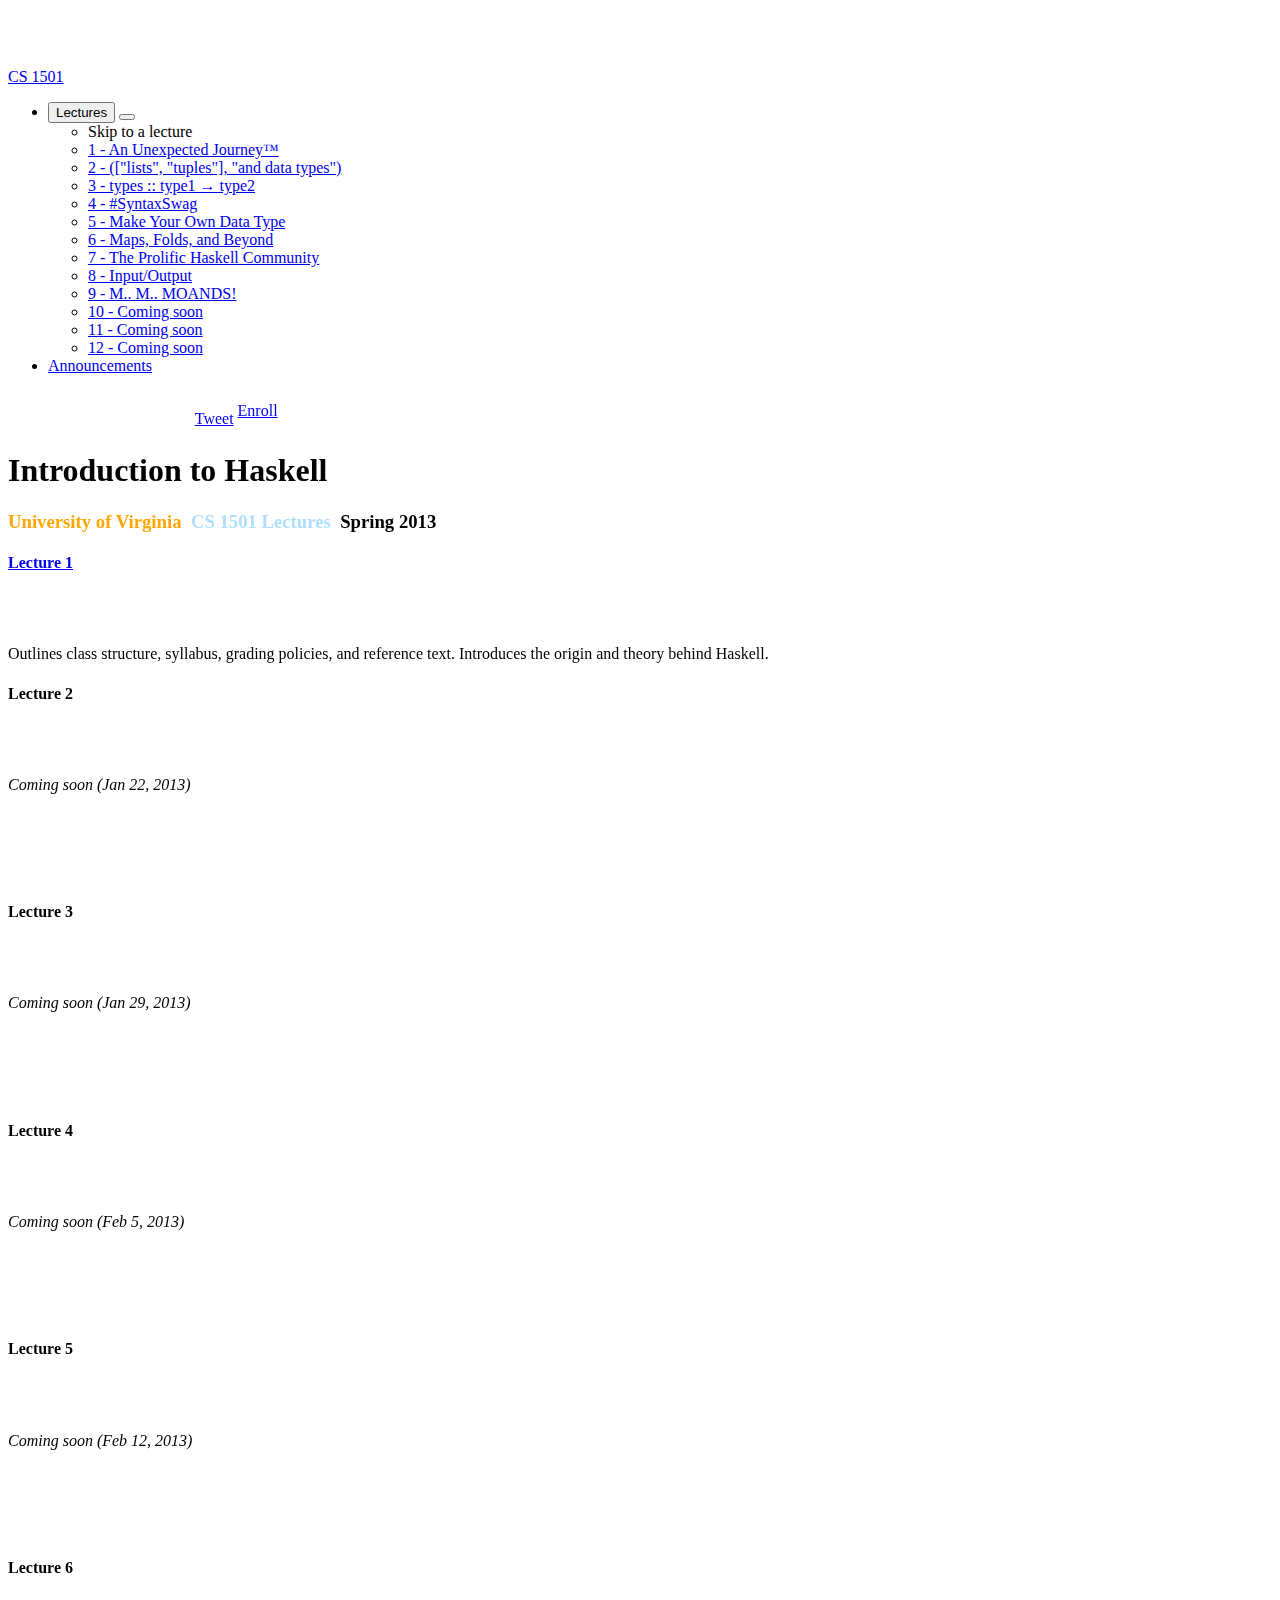
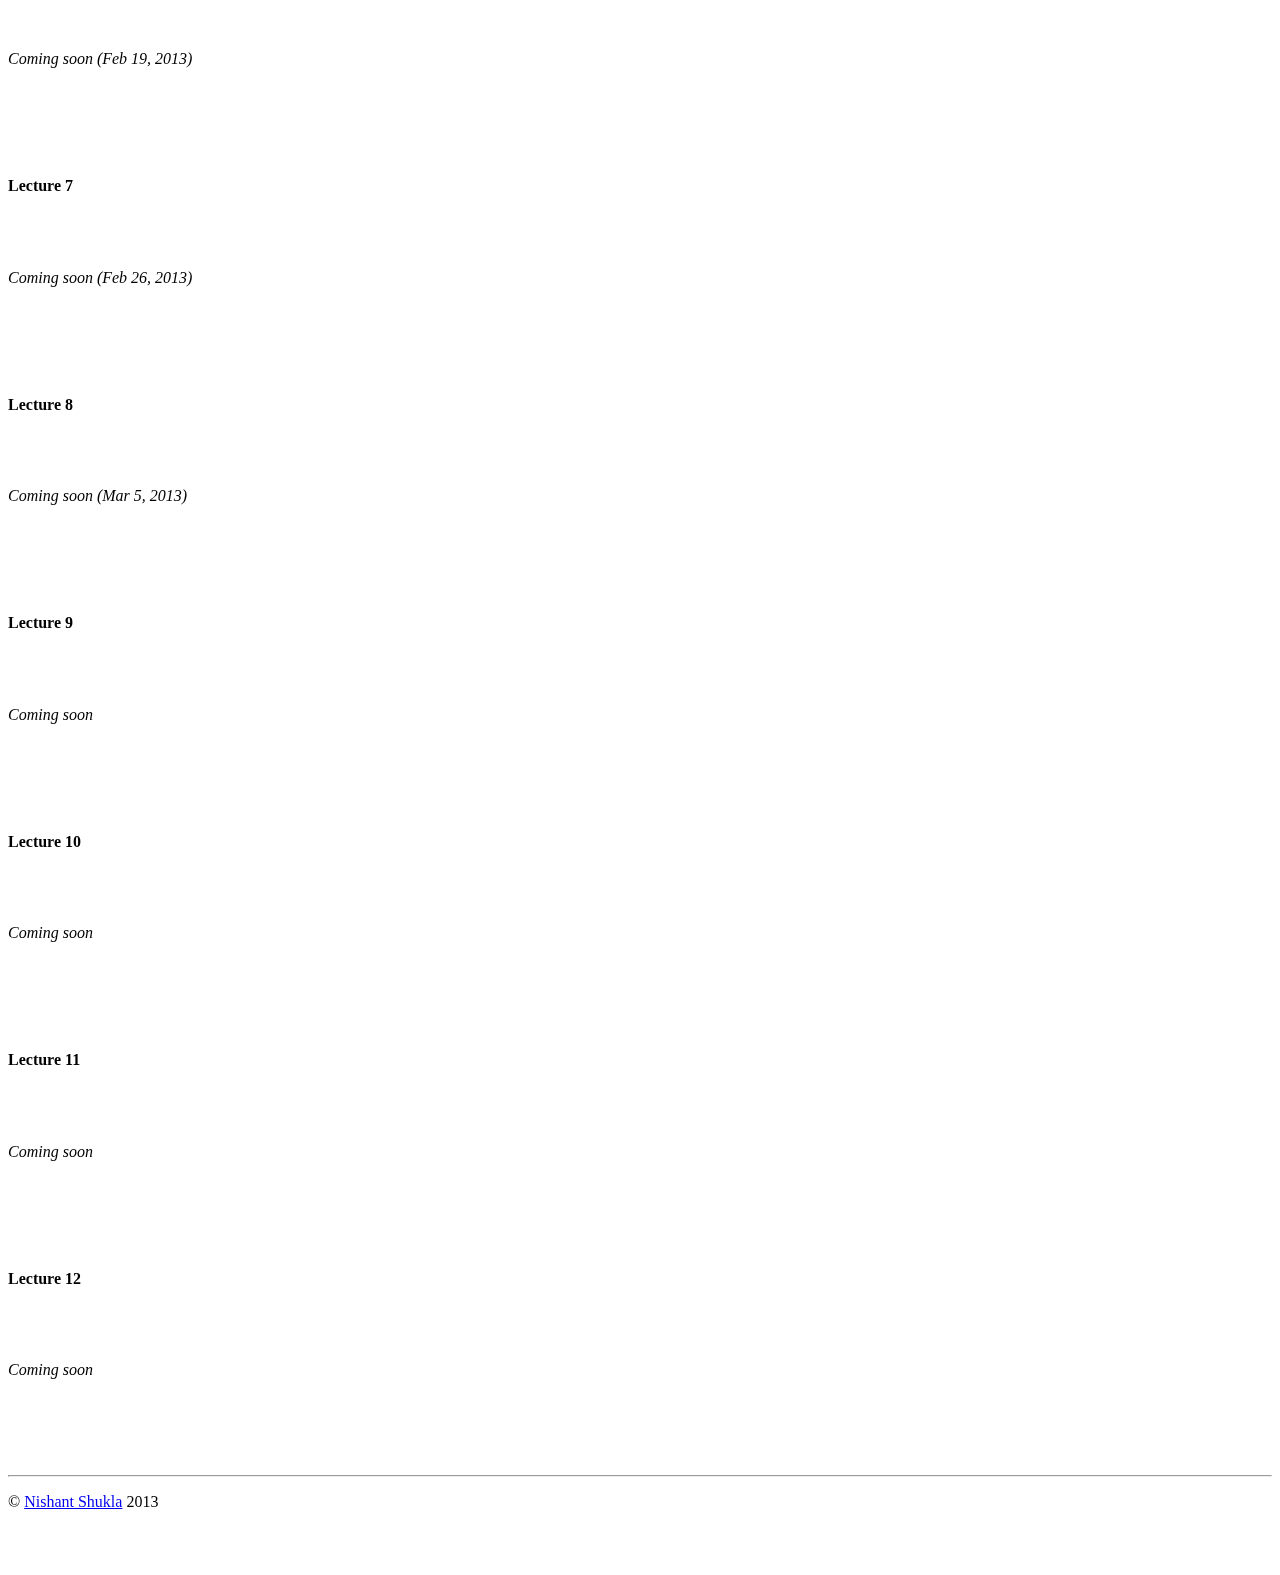
==== index.html @ 553480a4 "fb + t" ====
<!DOCTYPE html>
<!--[if lt IE 7]>      <html class="no-js lt-ie9 lt-ie8 lt-ie7"> <![endif]-->
<!--[if IE 7]>         <html class="no-js lt-ie9 lt-ie8"> <![endif]-->
<!--[if IE 8]>         <html class="no-js lt-ie9"> <![endif]-->
<!--[if gt IE 8]><!--> <html class="no-js"> <!--<![endif]-->
    <head>
        <meta charset="utf-8">
        <meta http-equiv="X-UA-Compatible" content="IE=edge,chrome=1">
        <title>Haskell Lectures - CS 1501</title>
        <meta name="description" content="Introduction to Haskell - CS 1501">
        <meta name="viewport" content="width=device-width">

        <link rel="stylesheet" href="css/bootstrap.css">
        <style>
            body {
                padding-top: 60px;
                padding-bottom: 40px;
            }
        </style>
        <link rel="stylesheet" href="css/bootstrap-responsive.min.css">
        <link rel="stylesheet" href="css/main.css">
	<link href='http://fonts.googleapis.com/css?family=Ubuntu' rel='stylesheet' type='text/css'>

        <script src="js/vendor/modernizr-2.6.2-respond-1.1.0.min.js"></script>
    </head>

    <body>
        <!--[if lt IE 7]>
            <p class="chromeframe">You are using an <strong>outdated</strong> browser. Please <a href="http://browsehappy.com/">upgrade your browser</a> or <a href="http://www.google.com/chromeframe/?redirect=true">activate Google Chrome Frame</a> to improve your experience.</p>
        <![endif]-->

        <!-- This code is taken from http://twitter.github.com/bootstrap/examples/hero.html -->

        <div class="navbar navbar-inverse navbar-fixed-top">
            <div class="navbar-inner">
                <div class="container">
                    <a class="btn btn-navbar" data-toggle="collapse" data-target=".nav-collapse">
                        <span class="icon-bar"></span>
                        <span class="icon-bar"></span>
                        <span class="icon-bar"></span>
                    </a>

                    <a class="brand" href="#">CS 1501</a>

                    <div class="nav-collapse collapse">
                      <ul class="nav">
			<li class="active">
			  <div class="btn-group">
			    <button class="btn btn-inverse disabled"><i class="icon-th icon-white"></i> Lectures</button>
			    <button class="btn dropdown-toggle btn-inverse" data-toggle="dropdown">
			      <span class="caret"></span>
			    </button>
			    <ul class="dropdown-menu">
			      <li class="nav-header">Skip to a lecture</li>
                              <li><a href="lec01.html">1 - An Unexpected Journey™</a></li>
                              <li class="disabled"><a href="#">2 - (["lists", "tuples"], "and data types")</a></li>
			      <li class="disabled"><a href="#">3 - types :: type1 → type2</a></li>
                              <li class="disabled"><a href="#">4 - #SyntaxSwag</a></li>
                              <li class="disabled"><a href="#">5 - Make Your Own Data Type</a></li>
                              <li class="disabled"><a href="#">6 - Maps, Folds, and Beyond</a></li>
                              <li class="disabled"><a href="#">7 - The Prolific Haskell Community</a></li>
			      <li class="disabled"><a href="#">8 - Input/Output</a></li>
                              <li class="disabled"><a href="#">9 - M.. M.. MOANDS!</a></li>
                              <li class="disabled"><a href="#">10 - Coming soon</a></li>
                              <li class="disabled"><a href="#">11 - Coming soon</a></li>
                              <li class="disabled"><a href="#">12 - Coming soon</a></li>

			    </ul>
			  </div>
			</li>
			<li><a href="http://people.virginia.edu/~ns4av"><i class="icon-exclamation-sign icon-white"></i> Announcements</a></li>
                      </ul>

		      <ul class="nav pull-right">


			<table>
			  <tr>
			    <td>
			      <div style="margin-top:9px;">
				<iframe src="http://www.facebook.com/plugins/like.php?href=http%3A%2F%2Fshuklan.com%2Fhaskell&amp;send=false&amp;layout=button_count&amp;width=450&amp;show_faces=true&amp;font=arial&amp;colorscheme=light&amp;action=recommend&amp;height=21&amp;appId=474428195927491" scrolling="no" frameborder="0" style="border:none; overflow:hidden; width:140px; height:21px;" allowTransparency="true"></iframe>

				<a href="https://twitter.com/share" class="twitter-share-button" data-url="http://shuklan.com/haskell" data-text="I just signed up for an introductory 12-week class on Haskell!">Tweet</a>
				<script>!function(d,s,id){var js,fjs=d.getElementsByTagName(s)[0];if(!d.getElementById(id)){js=d.createElement(s);js.id=id;js.src="http://platform.twitter.com/widgets.js";fjs.parentNode.insertBefore(js,fjs);}}(document,"script","twitter-wjs");</script>
			      </div>
			    </td>

			    <td>
			    <a class="btn btn-info" href="https://docs.google.com/spreadsheet/viewform?formkey=dGtrcXZJUGx1QkpqVnh1WlRpTDR1VUE6MQ">Enroll</a>
			    </td>
			  </tr>
			</table>
		      </ul>
		      
                    </div><!--/.nav-collapse -->
                </div>
            </div>
        </div>

        <div class="container">

            <!-- Main hero unit for a primary marketing message or call to action -->
            <div class="hero-unit" style="background: url(img/haskell.png) no-repeat; background-size: cover; background-position:center; ">
                <h1>Introduction to Haskell</h1>
		<h3><font color="orange">University of Virginia</font> &nbsp;<font color="#addfff">CS 1501 Lectures</font> &nbsp;Spring 2013</h3>
            </div>

            <!-- Example row of columns -->
            <div class="row">
                <div class="span4">
                    <a href="lec01.html" class="btn btn-primary btn-large btn-success"><h4>Lecture 1 <i class="icon-white icon-chevron-right"></i></h4></a>
		    <br>
		    <br>
		    <p>Outlines class structure, syllabus, grading policies, and reference text. Introduces the origin and theory behind Haskell.</p>
                </div>
                <div class="span4">
                    <a class="btn disabled btn-large"><h4>Lecture 2 <i class="icon-chevron-right"></i></h4></a>
		    <br>
		    <br>
                    <p><i>Coming soon (Jan 22, 2013)</i></p>
		    <br>
		    <br>
		    <br>
		    <br>
               </div>
                <div class="span4">
                    <a class="btn disabled btn-large"><h4>Lecture 3 <i class="icon-chevron-right"></i></h4></a>
		    <br>
		    <br>
                    <p><i>Coming soon (Jan 29, 2013)</i></p>
		    <br>
		    <br>
		    <br>
		    <br>
                </div>
                <div class="span4">
                    <a class="btn disabled btn-large"><h4>Lecture 4 <i class="icon-chevron-right"></i></h4></a>
		    <br>
		    <br>
                    <p><i>Coming soon (Feb 5, 2013)</i></p>
		    <br>
		    <br>
		    <br>
		    <br>
                </div>
                <div class="span4">
                    <a class="btn disabled btn-large"><h4>Lecture 5 <i class="icon-chevron-right"></i></h4></a>
		    <br>
		    <br>
                    <p><i>Coming soon (Feb 12, 2013)</i></p>
		    <br>
		    <br>
		    <br>
		    <br>
                </div>
                <div class="span4">
                    <a class="btn disabled btn-large"><h4>Lecture 6 <i class="icon-chevron-right"></i></h4></a>
		    <br>
		    <br>
                    <p><i>Coming soon (Feb 19, 2013)</i></p>
		    <br>
		    <br>
		    <br>
		    <br>
                </div>
                <div class="span4">
                    <a class="btn disabled btn-large"><h4>Lecture 7 <i class="icon-chevron-right"></i></h4></a>
		    <br>
		    <br>
                    <p><i>Coming soon (Feb 26, 2013)</i></p>
		    <br>
		    <br>
		    <br>
		    <br>
                </div>
                <div class="span4">
                    <a class="btn disabled btn-large"><h4>Lecture 8 <i class="icon-chevron-right"></i></h4></a>
		    <br>
		    <br>
                    <p><i>Coming soon (Mar 5, 2013)</i></p>
		    <br>
		    <br>
		    <br>
		    <br>
                </div>
                <div class="span4">
                    <a class="btn disabled btn-large"><h4>Lecture 9 <i class="icon-chevron-right"></i></h4></a>
		    <br>
		    <br>
                    <p><i>Coming soon</i></p>
		    <br>
		    <br>
		    <br>
		    <br>
                </div>
                <div class="span4">
                    <a class="btn disabled btn-large"><h4>Lecture 10 <i class="icon-chevron-right"></i></h4></a>
		    <br>
		    <br>
                    <p><i>Coming soon</i></p>
		    <br>
		    <br>
		    <br>
		    <br>
                </div>
                <div class="span4">
                    <a class="btn disabled btn-large"><h4>Lecture 11 <i class="icon-chevron-right"></i></h4></a>
		    <br>
		    <br>
                    <p><i>Coming soon</i></p>
		    <br>
		    <br>
		    <br>
		    <br>
                </div>
                <div class="span4">
                    <a class="btn disabled btn-large"><h4>Lecture 12 <i class="icon-chevron-right"></i></h4></a>
		    <br>
		    <br>
                    <p><i>Coming soon</i></p>
		    <br>
		    <br>
		    <br>
		    <br>
                </div>

            </div>

            <hr>

            <footer>
                <p>&copy; <a href="http://shuklan.com">Nishant Shukla</a> 2013</p>
            </footer>

        </div> <!-- /container -->

        <script src="//ajax.googleapis.com/ajax/libs/jquery/1.8.3/jquery.min.js"></script>
        <script>window.jQuery || document.write('<script src="js/vendor/jquery-1.8.3.min.js"><\/script>')</script>

        <script src="js/vendor/bootstrap.min.js"></script>

	<script type="text/javascript">

	  var _gaq = _gaq || [];
	  _gaq.push(['_setAccount', 'UA-29747714-1']);
	  _gaq.push(['_trackPageview']);

	  (function() {
	  var ga = document.createElement('script'); ga.type = 'text/javascript'; ga.async = true;
	  ga.src = ('https:' == document.location.protocol ? 'https://ssl' : 'http://www') + '.google-analytics.com/ga.js';
	  var s = document.getElementsByTagName('script')[0]; s.parentNode.insertBefore(ga, s);
	  })();

	</script>


    </body>
</html>
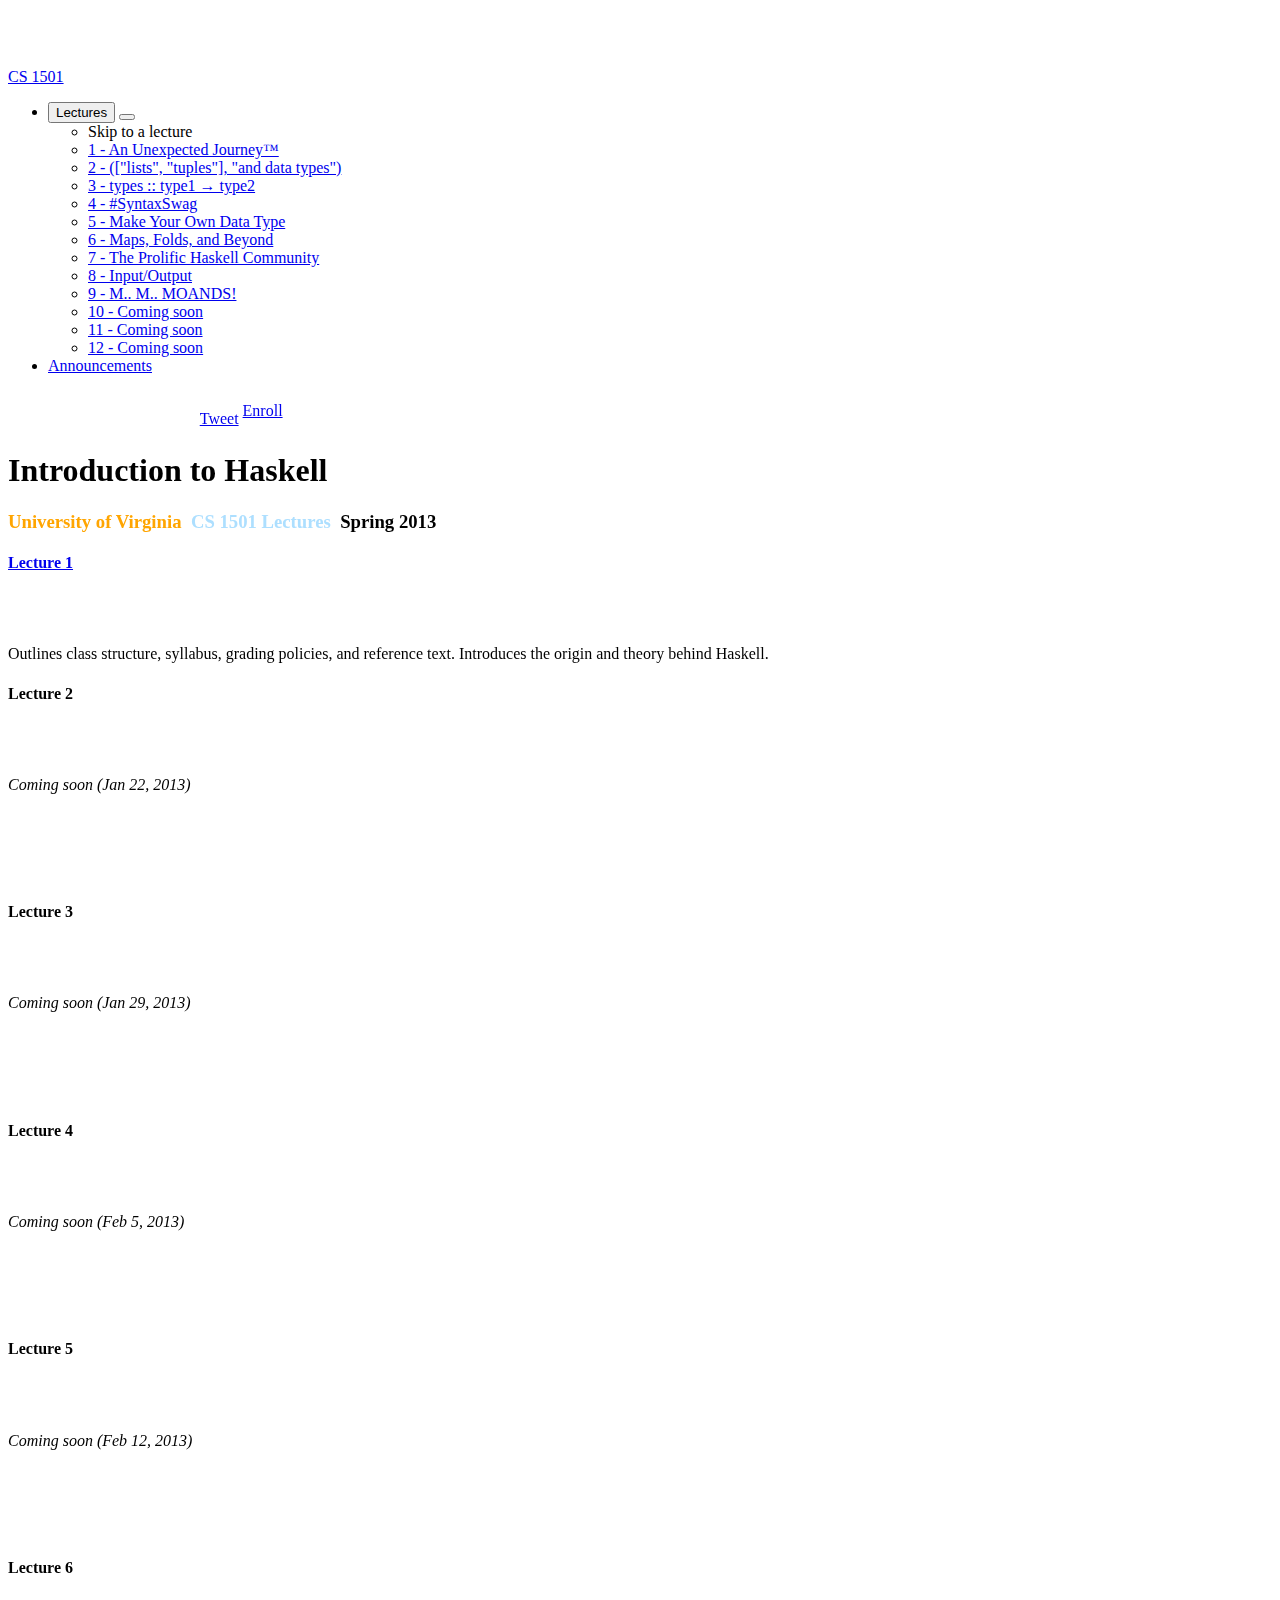
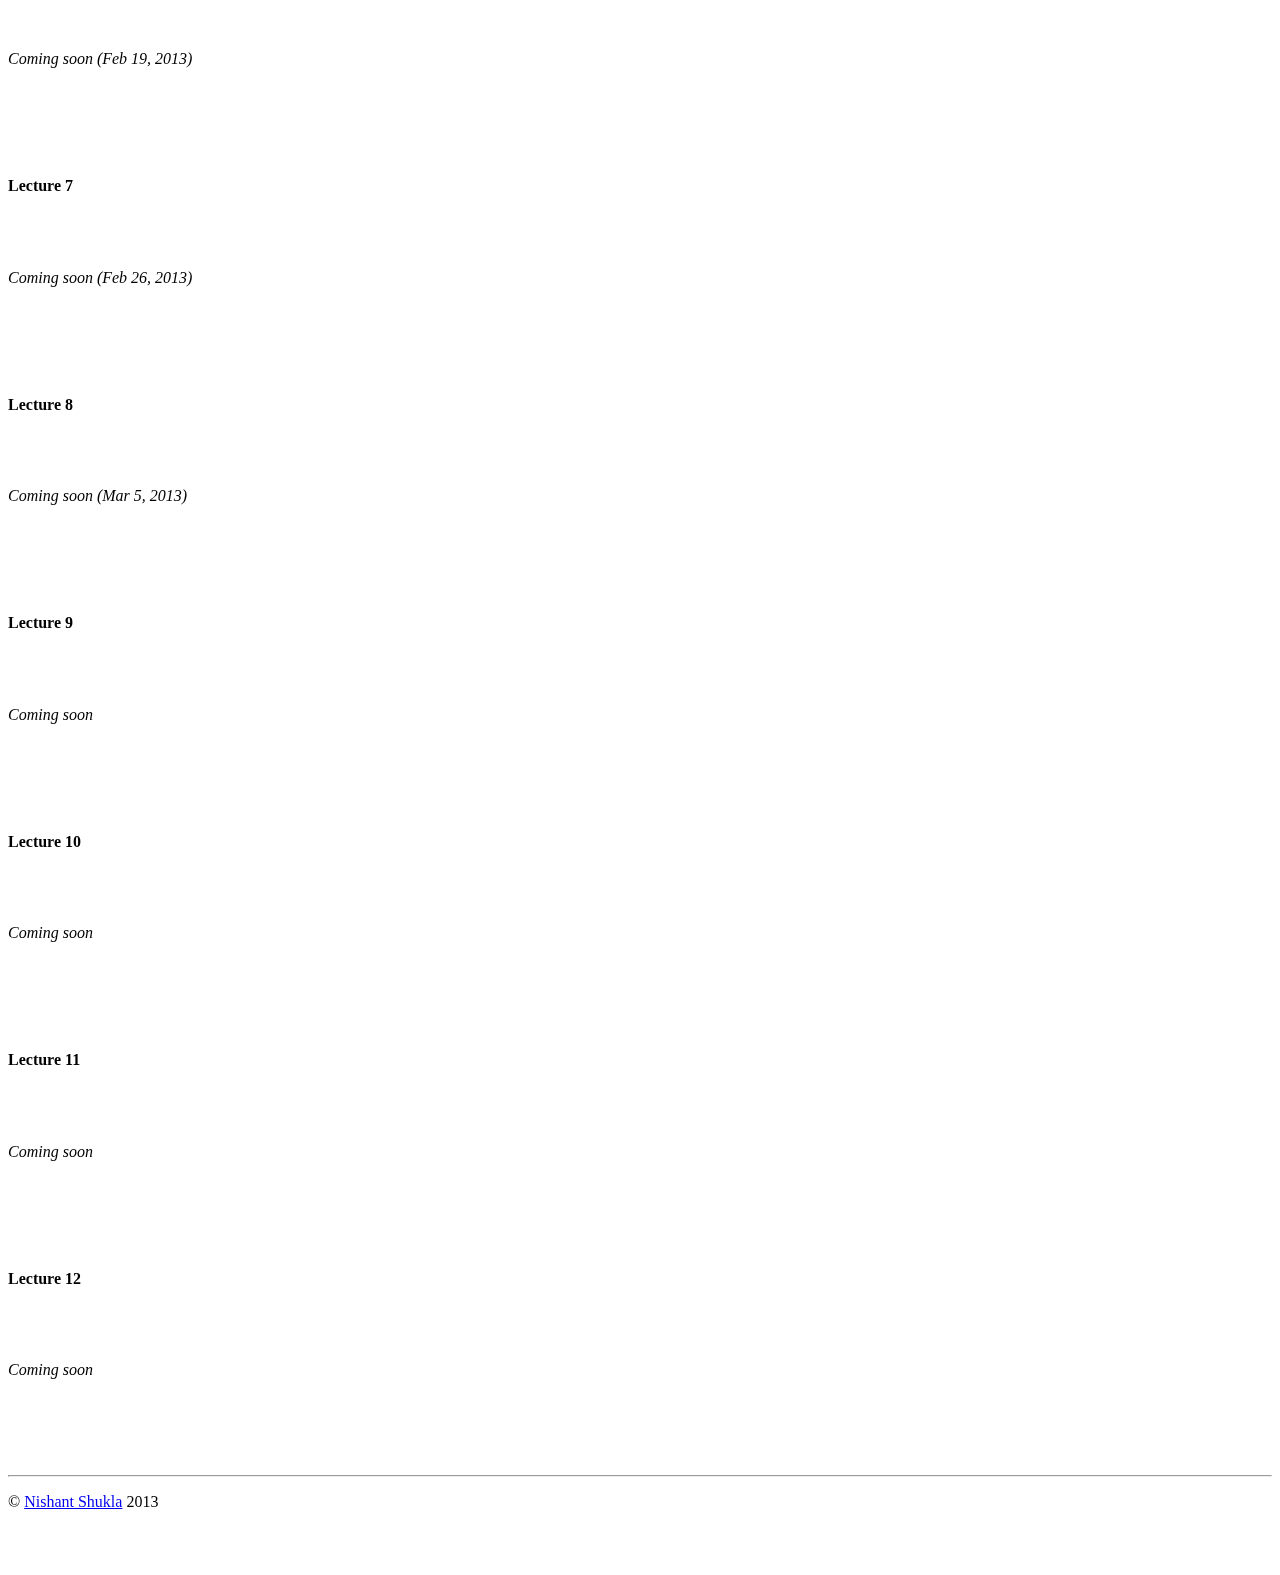
==== commit 2ec49d16: "added g+ button" ====
--- a/index.html
+++ b/index.html
@@ -10,6 +10,8 @@
         <meta name="description" content="Introduction to Haskell - CS 1501">
         <meta name="viewport" content="width=device-width">
 
+	<link rel="shortcut icon" href="/haskell/favicon.ico" />
+	
         <link rel="stylesheet" href="css/bootstrap.css">
         <style>
             body {
@@ -78,10 +80,22 @@
 			  <tr>
 			    <td>
 			      <div style="margin-top:9px;">
-				<iframe src="http://www.facebook.com/plugins/like.php?href=http%3A%2F%2Fshuklan.com%2Fhaskell&amp;send=false&amp;layout=button_count&amp;width=450&amp;show_faces=true&amp;font=arial&amp;colorscheme=light&amp;action=recommend&amp;height=21&amp;appId=474428195927491" scrolling="no" frameborder="0" style="border:none; overflow:hidden; width:140px; height:21px;" allowTransparency="true"></iframe>
+				<iframe src="http://www.facebook.com/plugins/like.php?href=http%3A%2F%2Fshuklan.com%2Fhaskell&amp;send=false&amp;layout=button_count&amp;width=450&amp;show_faces=true&amp;font=arial&amp;colorscheme=light&amp;action=recommend&amp;height=21&amp;appId=474428195927491" scrolling="no" frameborder="0" style="border:none; overflow:hidden; width:145px; height:21px;" allowTransparency="true"></iframe>
 
 				<a href="https://twitter.com/share" class="twitter-share-button" data-url="http://shuklan.com/haskell" data-text="I just signed up for an introductory 12-week class on Haskell!">Tweet</a>
 				<script>!function(d,s,id){var js,fjs=d.getElementsByTagName(s)[0];if(!d.getElementById(id)){js=d.createElement(s);js.id=id;js.src="http://platform.twitter.com/widgets.js";fjs.parentNode.insertBefore(js,fjs);}}(document,"script","twitter-wjs");</script>
+
+<!-- Place this tag where you want the +1 button to render. -->
+<div class="g-plusone" data-size="medium" data-href="http://shuklan.com/haskell"></div>
+
+<!-- Place this tag after the last +1 button tag. -->
+<script type="text/javascript">
+  (function() {
+    var po = document.createElement('script'); po.type = 'text/javascript'; po.async = true;
+    po.src = 'https://apis.google.com/js/plusone.js';
+    var s = document.getElementsByTagName('script')[0]; s.parentNode.insertBefore(po, s);
+  })();
+</script>
 			      </div>
 			    </td>
 
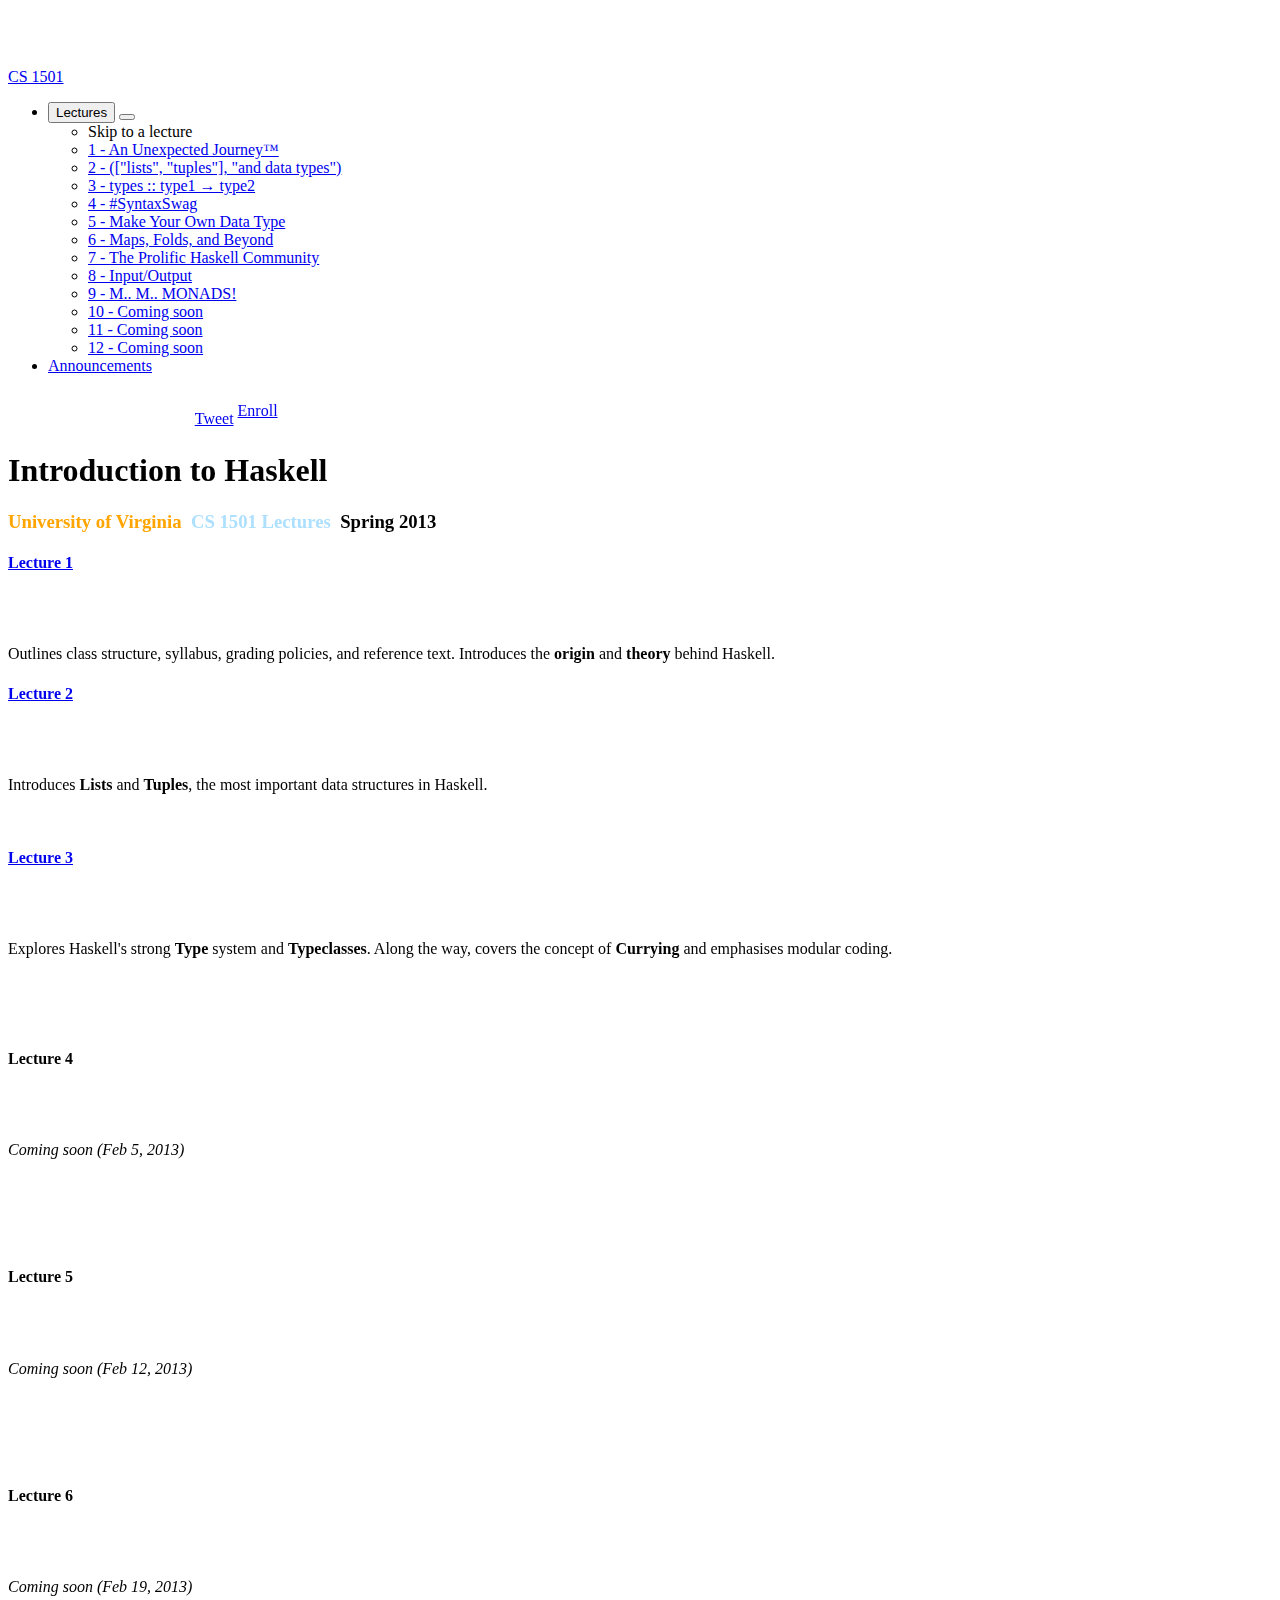
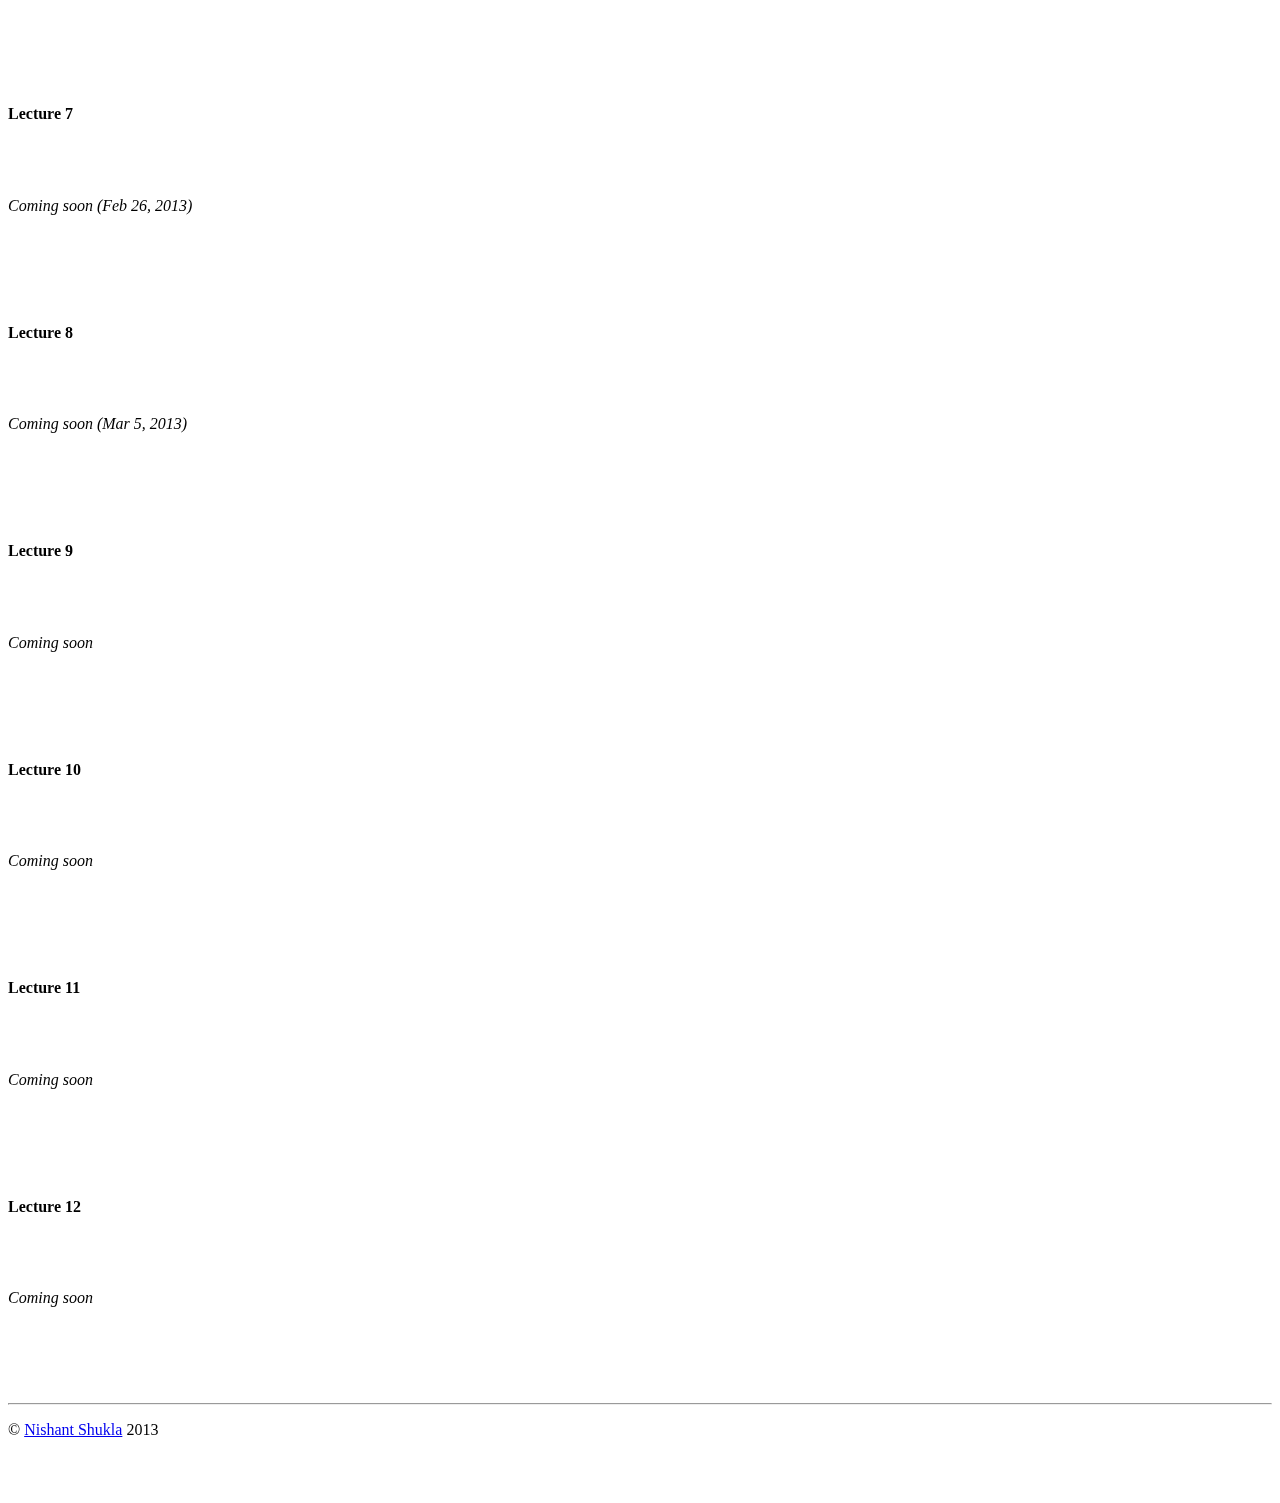
==== commit 59ffb8ce: "fixed grammar" ====
--- a/index.html
+++ b/index.html
@@ -55,14 +55,14 @@
 			    <ul class="dropdown-menu">
 			      <li class="nav-header">Skip to a lecture</li>
                               <li><a href="lec01.html">1 - An Unexpected Journey™</a></li>
-                              <li class="disabled"><a href="#">2 - (["lists", "tuples"], "and data types")</a></li>
-			      <li class="disabled"><a href="#">3 - types :: type1 → type2</a></li>
+                              <li><a href="lec02.html">2 - (["lists", "tuples"], "and data types")</a></li>
+			      <li><a href="lec03.html">3 - types :: type1 → type2</a></li>
                               <li class="disabled"><a href="#">4 - #SyntaxSwag</a></li>
                               <li class="disabled"><a href="#">5 - Make Your Own Data Type</a></li>
                               <li class="disabled"><a href="#">6 - Maps, Folds, and Beyond</a></li>
                               <li class="disabled"><a href="#">7 - The Prolific Haskell Community</a></li>
 			      <li class="disabled"><a href="#">8 - Input/Output</a></li>
-                              <li class="disabled"><a href="#">9 - M.. M.. MOANDS!</a></li>
+                              <li class="disabled"><a href="#">9 - M.. M.. MONADS!</a></li>
                               <li class="disabled"><a href="#">10 - Coming soon</a></li>
                               <li class="disabled"><a href="#">11 - Coming soon</a></li>
                               <li class="disabled"><a href="#">12 - Coming soon</a></li>
@@ -80,7 +80,7 @@
 			  <tr>
 			    <td>
 			      <div style="margin-top:9px;">
-				<iframe src="http://www.facebook.com/plugins/like.php?href=http%3A%2F%2Fshuklan.com%2Fhaskell&amp;send=false&amp;layout=button_count&amp;width=450&amp;show_faces=true&amp;font=arial&amp;colorscheme=light&amp;action=recommend&amp;height=21&amp;appId=474428195927491" scrolling="no" frameborder="0" style="border:none; overflow:hidden; width:145px; height:21px;" allowTransparency="true"></iframe>
+				<iframe src="http://www.facebook.com/plugins/like.php?href=http%3A%2F%2Fshuklan.com%2Fhaskell&amp;send=false&amp;layout=button_count&amp;width=450&amp;show_faces=true&amp;font=arial&amp;colorscheme=light&amp;action=recommend&amp;height=21&amp;appId=474428195927491" scrolling="no" frameborder="0" style="border:none; overflow:hidden; width:140px; height:21px;" allowTransparency="true"></iframe>
 
 				<a href="https://twitter.com/share" class="twitter-share-button" data-url="http://shuklan.com/haskell" data-text="I just signed up for an introductory 12-week class on Haskell!">Tweet</a>
 				<script>!function(d,s,id){var js,fjs=d.getElementsByTagName(s)[0];if(!d.getElementById(id)){js=d.createElement(s);js.id=id;js.src="http://platform.twitter.com/widgets.js";fjs.parentNode.insertBefore(js,fjs);}}(document,"script","twitter-wjs");</script>
@@ -122,27 +122,23 @@
             <!-- Example row of columns -->
             <div class="row">
                 <div class="span4">
-                    <a href="lec01.html" class="btn btn-primary btn-large btn-success"><h4>Lecture 1 <i class="icon-white icon-chevron-right"></i></h4></a>
-		    <br>
-		    <br>
-		    <p>Outlines class structure, syllabus, grading policies, and reference text. Introduces the origin and theory behind Haskell.</p>
-                </div>
-                <div class="span4">
-                    <a class="btn disabled btn-large"><h4>Lecture 2 <i class="icon-chevron-right"></i></h4></a>
-		    <br>
-		    <br>
-                    <p><i>Coming soon (Jan 22, 2013)</i></p>
-		    <br>
-		    <br>
-		    <br>
+                    <a href="lec01.html" class="btn btn-primary btn-large btn-info"><h4>Lecture 1 <i class="icon-white icon-chevron-right"></i></h4></a>
+		    <br>
+		    <br>
+		    <p>Outlines class structure, syllabus, grading policies, and reference text. Introduces the <b>origin</b> and <b>theory</b> behind Haskell.</p>
+                </div>
+                <div class="span4">
+                    <a href="lec02.html" class="btn btn-primary btn-large btn-info"><h4>Lecture 2 <i class="icon-white icon-chevron-right"></i></h4></a>
+		    <br>
+		    <br>
+		    <p>Introduces <b>Lists</b> and <b>Tuples</b>, the most important data structures in Haskell.</p>
 		    <br>
                </div>
                 <div class="span4">
-                    <a class="btn disabled btn-large"><h4>Lecture 3 <i class="icon-chevron-right"></i></h4></a>
-		    <br>
-		    <br>
-                    <p><i>Coming soon (Jan 29, 2013)</i></p>
-		    <br>
+                    <a href="lec03.html" class="btn btn-primary btn-large btn-success"><h4>Lecture 3 <i class="icon-white icon-chevron-right"></i></h4></a>
+		    <br>
+		    <br>
+                    <p>Explores Haskell's strong <b>Type</b> system and <b>Typeclasses</b>. Along the way, covers the concept of <b>Currying</b> and emphasises modular coding.</p>
 		    <br>
 		    <br>
 		    <br>
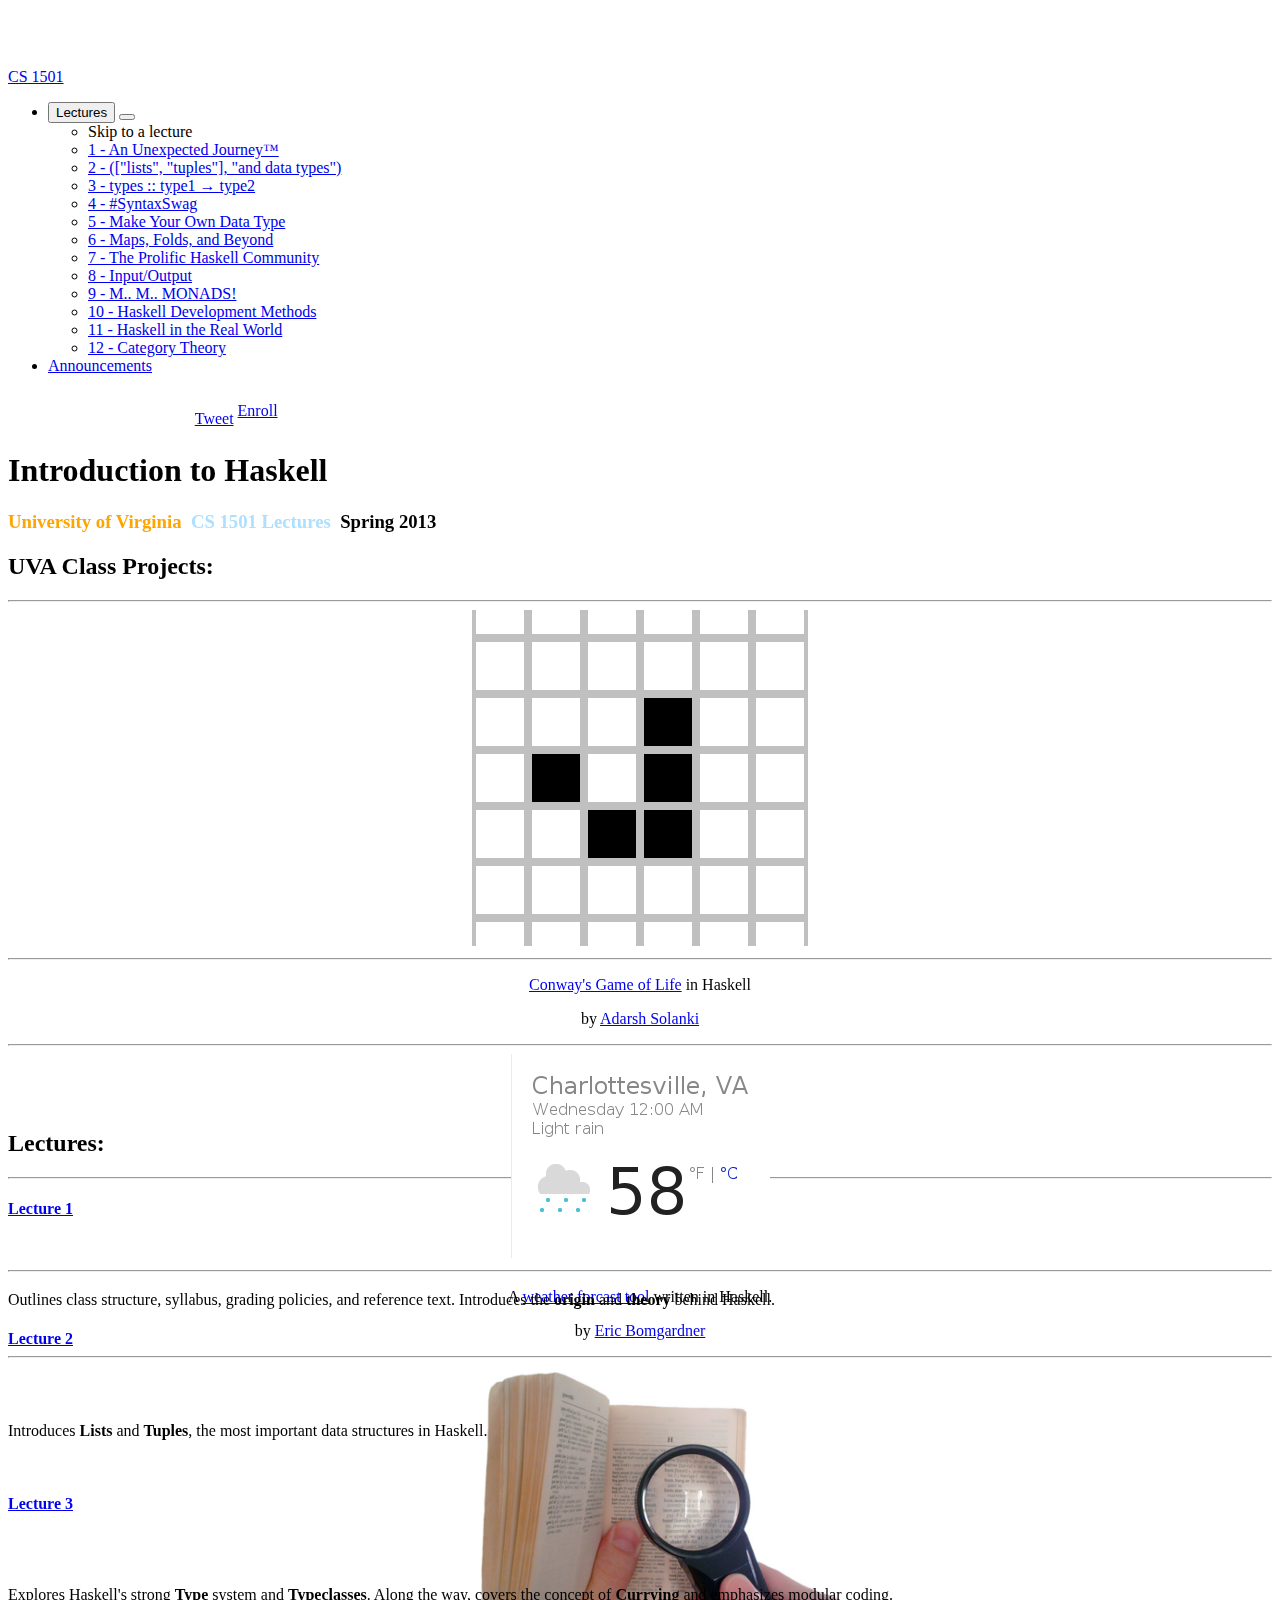
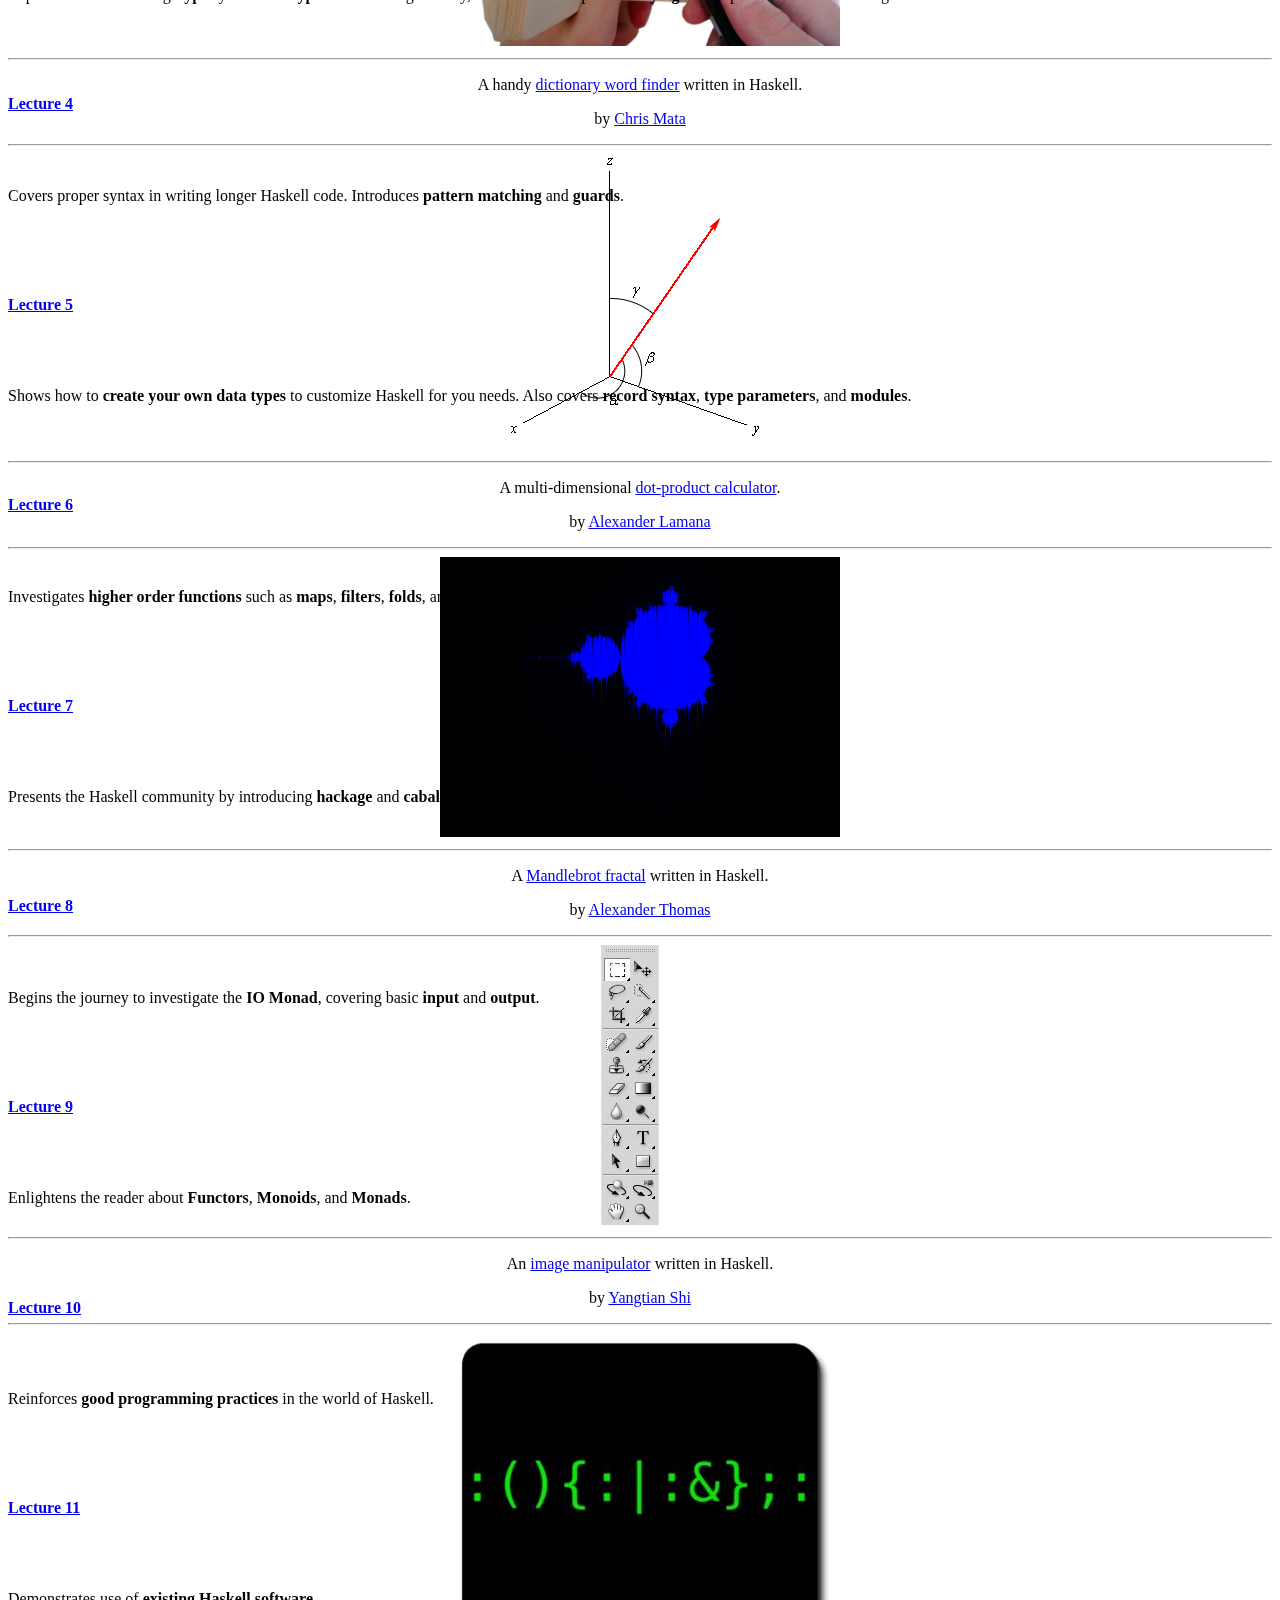
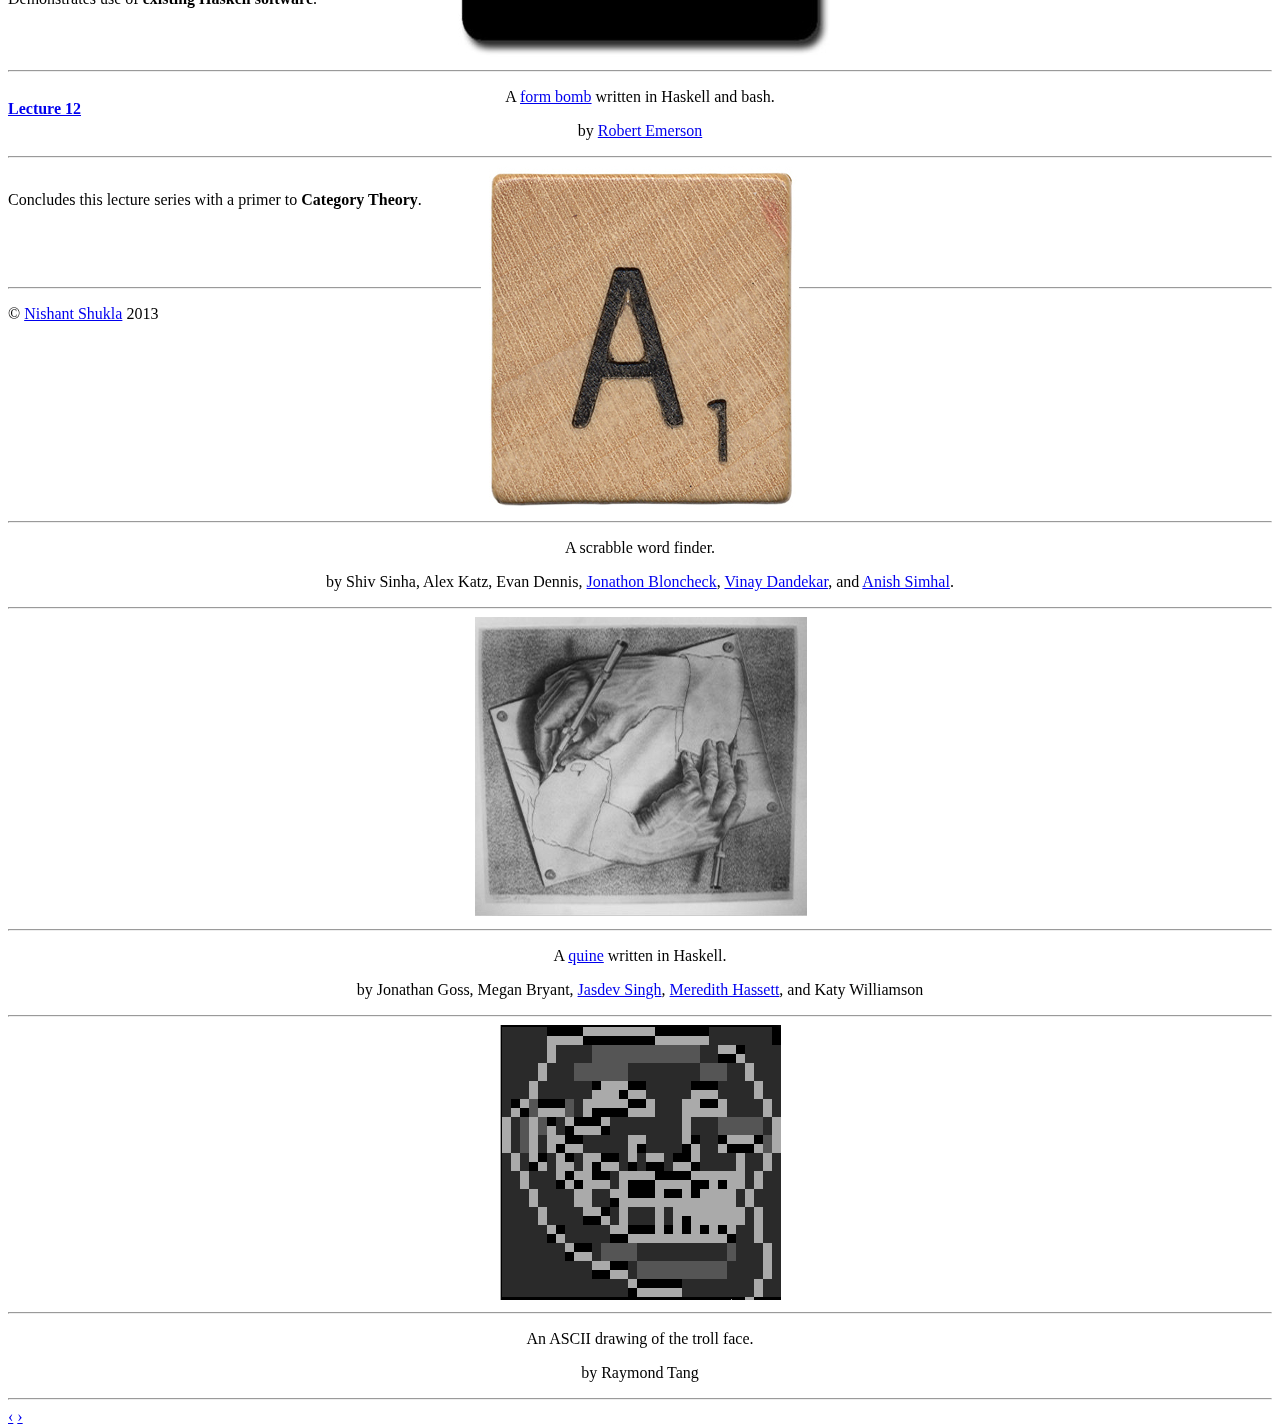
==== commit 82a35a48: "added some class projects" ====
--- a/index.html
+++ b/index.html
@@ -57,16 +57,15 @@
                               <li><a href="lec01.html">1 - An Unexpected Journey™</a></li>
                               <li><a href="lec02.html">2 - (["lists", "tuples"], "and data types")</a></li>
 			      <li><a href="lec03.html">3 - types :: type1 → type2</a></li>
-                              <li class="disabled"><a href="#">4 - #SyntaxSwag</a></li>
-                              <li class="disabled"><a href="#">5 - Make Your Own Data Type</a></li>
-                              <li class="disabled"><a href="#">6 - Maps, Folds, and Beyond</a></li>
-                              <li class="disabled"><a href="#">7 - The Prolific Haskell Community</a></li>
-			      <li class="disabled"><a href="#">8 - Input/Output</a></li>
-                              <li class="disabled"><a href="#">9 - M.. M.. MONADS!</a></li>
-                              <li class="disabled"><a href="#">10 - Coming soon</a></li>
-                              <li class="disabled"><a href="#">11 - Coming soon</a></li>
-                              <li class="disabled"><a href="#">12 - Coming soon</a></li>
-
+			      <li><a href="lec04.html">4 - #SyntaxSwag</a></li>
+			      <li><a href="lec05.html">5 - Make Your Own Data Type</a></li>
+			      <li><a href="lec06.html">6 - Maps, Folds, and Beyond</a></li>
+			      <li><a href="lec07.html">7 - The Prolific Haskell Community</a></li>
+			      <li><a href="lec08.html">8 - Input/Output</a></li>
+			      <li><a href="lec09.html">9 - M.. M.. MONADS!</a></li>
+			      <li><a href="lec10.html">10 - Haskell Development Methods</a></li>
+			      <li><a href="lec11.html">11 - Haskell in the Real World</a></li>
+			      <li><a href="lec12.html">12 - Category Theory</a></li>
 			    </ul>
 			  </div>
 			</li>
@@ -74,8 +73,6 @@
                       </ul>
 
 		      <ul class="nav pull-right">
-
-
 			<table>
 			  <tr>
 			    <td>
@@ -119,8 +116,163 @@
 		<h3><font color="orange">University of Virginia</font> &nbsp;<font color="#addfff">CS 1501 Lectures</font> &nbsp;Spring 2013</h3>
             </div>
 
+<h2>UVA Class Projects:</h2>
+<hr>
+<div id="myCarousel" class="carousel slide" style="height:500px;">
+  <!-- Carousel items -->
+  <div class="carousel-inner">
+    <div class="active item"> <!-- 105/30 -->
+	<center>
+	    <img src="Project_files/solanki.gif">
+	    <hr>
+	    <p>
+		<a href="https://github.com/asolanki/cs1501-final" target="_blank">Conway's Game of Life</a> in Haskell
+	    </p>
+	    <p>
+		by <a href="https://github.com/asolanki" target="_blank">Adarsh Solanki</a>
+	    </p>
+	    <hr>
+	</center>
+    </div>
+
+    <div class="item"> <!-- 110/30 -->
+	<center>
+	    <img src="Project_files/bomgardner.png">
+	    <hr>
+	    <p>
+		A <a href="https://github.com/ericbomgardner/HaskellWeather" target="_blank">weather forcast tool</a> written in Haskell.
+	    </p>
+	    <p>
+		by <a href="http://ericbomgardner.com" target="_blank">Eric Bomgardner</a>
+	    </p>
+	    <hr>
+	</center>
+    </div>
+
+    <div class="item"> <!-- 85/30 -->
+	<center>
+	    <img src="Project_files/mata.png">
+	    <hr>
+	    <p>
+		A handy <a href="https://github.com/cdm1006/Words" target="_blank">dictionary word finder</a> written in Haskell.
+	    </p>
+	    <p>
+		by <a href="https://github.com/cdm1006" target="_blank">Chris Mata</a>
+	    </p>
+	    <hr>
+	</center>
+    </div>
+
+
+    <div class="item"> <!-- 75/30 -->
+	<center>
+	    <img src="Project_files/lamana.gif">
+	    <hr>
+	    <p>
+		A multi-dimensional <a href="https://github.com/alamana/CS-1501" target="_blank">dot-product calculator</a>.
+	    </p>
+	    <p>
+		by <a href="https://github.com/alamana" target="_blank">Alexander Lamana</a>
+	    </p>
+	    <hr>
+	</center>
+    </div>
+    
+
+    <div class="item"> <!-- 70/30 -->
+	<center>
+	    <img src="Project_files/thomas.png">
+	    <hr>
+	    <p>
+		A <a href="https://github.com/Atom1011/Fractell" target="_blank">Mandlebrot fractal</a> written in Haskell.
+	    </p>
+	    <p>
+		by <a href="https://github.com/Atom1011" target="_blank">Alexander Thomas</a>
+	    </p>
+	    <hr>
+	</center>
+    </div>
+
+    <div class="item"> <!-- 70/30 -->
+	<center>
+	    <img src="Project_files/shi.png">
+	    <hr>
+	    <p>
+		An <a href="https://github.com/wynnsyt/CS-1501" target="_blank">image manipulator</a> written in Haskell.
+	    </p>
+	    <p>
+		by <a href="https://github.com/wynnsyt" target="_blank">Yangtian Shi</a>
+	    </p>
+	    <hr>
+	</center>
+    </div>
+
+
+    <div class="item"> <!-- 65/30 -->
+	<center>
+	    <img src="Project_files/emerson.jpg">
+	    <hr>
+	    <p>
+		A <a target="_blank" href="https://github.com/Robert-Emerson/1501_final">form bomb</a> written in Haskell and bash.
+	    </p>
+	    <p>
+		by <a href="https://github.com/Robert-Emerson" target="_blank">Robert Emerson</a>
+	    </p>
+	    <hr>
+	</center>
+    </div>
+        <div class="item"> <!-- 50/30 -->
+	<center>
+	    <img src="Project_files/sinha.jpg">
+	    <hr>
+	    <p>
+		A <a target="_blank" src="http://oracle1.herokuapp.com/a/1138607768159313772621367192716933">scrabble word finder</a>.
+	    </p>
+	    <p>
+		by Shiv Sinha, Alex Katz, Evan Dennis, <a href="https://twitter.com/j_blonchek" target="_blank">Jonathon Bloncheck</a>, <a href="https://twitter.com/vvdandekar" target="_blank">Vinay Dandekar</a>, and <a href="https://twitter.com/aksimhal" target="_blank">Anish Simhal</a>.
+	    </p>
+	    <hr>
+	</center>
+    </div>
+
+    <div class="item"> <!-- 50/30 -->
+	<center>
+	    <img src="Project_files/goss.png">
+	    <hr>
+	    <p>
+		A <a href="https://gist.github.com/jgoosey/5489619" target="_blank">quine</a> written in Haskell.
+	    </p>
+	    <p>
+		by Jonathan Goss, Megan Bryant, <a href="https://twitter.com/justdavesinghhttps://twitter.com/" target="_blank">Jasdev Singh</a>, <a href="https://twitter.com/mlhassett" target="_blank">Meredith Hassett</a>, and Katy Williamson
+	    </p>
+	    <hr>
+	</center>
+    </div>
+    <div class="item">
+	<center>
+	    <img src="Project_files/tang.png">
+	    <hr>
+	    <p>
+		An ASCII drawing of the troll face.
+	    </p>
+	    <p>
+		by Raymond Tang
+	    </p>
+	    <hr>
+	</center>
+    </div>
+
+
+  </div>
+  <!-- Carousel nav -->
+  <a class="carousel-control left" href="#myCarousel" data-slide="prev">&lsaquo;</a>
+  <a class="carousel-control right" href="#myCarousel" data-slide="next">&rsaquo;</a>
+</div>
+
+<h2>Lectures:</h2>
+<hr>
             <!-- Example row of columns -->
-            <div class="row">
+	    <div class="row">
                 <div class="span4">
                     <a href="lec01.html" class="btn btn-primary btn-large btn-info"><h4>Lecture 1 <i class="icon-white icon-chevron-right"></i></h4></a>
 		    <br>
@@ -135,108 +287,105 @@
 		    <br>
                </div>
                 <div class="span4">
-                    <a href="lec03.html" class="btn btn-primary btn-large btn-success"><h4>Lecture 3 <i class="icon-white icon-chevron-right"></i></h4></a>
-		    <br>
-		    <br>
-                    <p>Explores Haskell's strong <b>Type</b> system and <b>Typeclasses</b>. Along the way, covers the concept of <b>Currying</b> and emphasises modular coding.</p>
-		    <br>
-		    <br>
-		    <br>
-                </div>
-                <div class="span4">
-                    <a class="btn disabled btn-large"><h4>Lecture 4 <i class="icon-chevron-right"></i></h4></a>
-		    <br>
-		    <br>
-                    <p><i>Coming soon (Feb 5, 2013)</i></p>
-		    <br>
-		    <br>
-		    <br>
-		    <br>
-                </div>
-                <div class="span4">
-                    <a class="btn disabled btn-large"><h4>Lecture 5 <i class="icon-chevron-right"></i></h4></a>
-		    <br>
-		    <br>
-                    <p><i>Coming soon (Feb 12, 2013)</i></p>
-		    <br>
-		    <br>
-		    <br>
-		    <br>
-                </div>
-                <div class="span4">
-                    <a class="btn disabled btn-large"><h4>Lecture 6 <i class="icon-chevron-right"></i></h4></a>
-		    <br>
-		    <br>
-                    <p><i>Coming soon (Feb 19, 2013)</i></p>
-		    <br>
-		    <br>
-		    <br>
-		    <br>
-                </div>
-                <div class="span4">
-                    <a class="btn disabled btn-large"><h4>Lecture 7 <i class="icon-chevron-right"></i></h4></a>
-		    <br>
-		    <br>
-                    <p><i>Coming soon (Feb 26, 2013)</i></p>
-		    <br>
-		    <br>
-		    <br>
-		    <br>
-                </div>
-                <div class="span4">
-                    <a class="btn disabled btn-large"><h4>Lecture 8 <i class="icon-chevron-right"></i></h4></a>
-		    <br>
-		    <br>
-                    <p><i>Coming soon (Mar 5, 2013)</i></p>
-		    <br>
-		    <br>
-		    <br>
-		    <br>
-                </div>
-                <div class="span4">
-                    <a class="btn disabled btn-large"><h4>Lecture 9 <i class="icon-chevron-right"></i></h4></a>
-		    <br>
-		    <br>
-                    <p><i>Coming soon</i></p>
-		    <br>
-		    <br>
-		    <br>
-		    <br>
-                </div>
-                <div class="span4">
-                    <a class="btn disabled btn-large"><h4>Lecture 10 <i class="icon-chevron-right"></i></h4></a>
-		    <br>
-		    <br>
-                    <p><i>Coming soon</i></p>
-		    <br>
-		    <br>
-		    <br>
-		    <br>
-                </div>
-                <div class="span4">
-                    <a class="btn disabled btn-large"><h4>Lecture 11 <i class="icon-chevron-right"></i></h4></a>
-		    <br>
-		    <br>
-                    <p><i>Coming soon</i></p>
-		    <br>
-		    <br>
-		    <br>
-		    <br>
-                </div>
-                <div class="span4">
-                    <a class="btn disabled btn-large"><h4>Lecture 12 <i class="icon-chevron-right"></i></h4></a>
-		    <br>
-		    <br>
-                    <p><i>Coming soon</i></p>
-		    <br>
-		    <br>
-		    <br>
-		    <br>
-                </div>
-
+                    <a href="lec03.html" class="btn btn-primary btn-large btn-info"><h4>Lecture 3 <i class="icon-white icon-chevron-right"></i></h4></a>
+		    <br>
+		    <br>
+                    <p>Explores Haskell's strong <b>Type</b> system and <b>Typeclasses</b>. Along the way, covers the concept of <b>Currying</b> and emphasizes modular coding.</p>
+		    <br>
+		    <br>
+		    <br>
+                </div>
+	    </div>
+	    <div class="row">
+                <div class="span4">
+                    <a href="lec04.html" class="btn btn-primary btn-large btn-info"><h4>Lecture 4 <i class="icon-white icon-chevron-right"></i></h4></a>
+		    <br>
+		    <br>
+                    <p>Covers proper syntax in writing longer Haskell code. Introduces <b>pattern matching</b> and <b>guards</b>.</p>
+		    <br>
+		    <br>
+		    <br>
+                </div>
+                <div class="span4">
+                    <a href="lec05.html" class="btn btn-primary btn-large btn-info"><h4>Lecture 5 <i class="icon-white icon-chevron-right"></i></h4></a>
+		    <br>
+		    <br>
+                    <p>Shows how to <b>create your own data types</b> to customize Haskell for you needs. Also covers <b>record syntax</b>, <b>type parameters</b>, and <b>modules</b>.</p>
+		    <br>
+		    <br>
+		    <br>
+                </div>
+                <div class="span4">
+                    <a href="lec06.html" class="btn btn-primary btn-large btn-info"><h4>Lecture 6 <i class="icon-white icon-chevron-right"></i></h4></a>
+		    <br>
+		    <br>
+                    <p>Investigates <b>higher order functions</b> such as <b>maps</b>, <b>filters</b>, <b>folds</b>, and a whole lot more.</p>
+		    <br>
+		    <br>
+		    <br>
+                </div>
+	    </div>
+	    <div class="row">
+                <div class="span4">
+                    <a href="lec07.html" class="btn btn-primary btn-large btn-info"><h4>Lecture 7 <i class="icon-white icon-chevron-right"></i></h4></a>
+		    <br>
+		    <br>
+                    <p>Presents the Haskell community by introducing <b>hackage</b> and <b>cabal</b>.</p>
+		    <br>
+		    <br>
+		    <br>
+                </div>
+                <div class="span4">
+                    <a href="lec08.html" class="btn btn-primary btn-large btn-info"><h4>Lecture 8 <i class="icon-white icon-chevron-right"></i></h4></a>
+		    <br>
+		    <br>
+                    <p>Begins the journey to investigate the <b>IO Monad</b>, covering basic <b>input</b> and <b>output</b>.</p>
+		    <br>
+		    <br>
+		    <br>
+                </div>
+                <div class="span4">
+                    <a href="lec09.html" class="btn btn-primary btn-large btn-info"><h4>Lecture 9 <i class="icon-white icon-chevron-right"></i></h4></a>
+		    <br>
+		    <br>
+                    <p>Enlightens the reader about <b>Functors</b>, <b>Monoids</b>, and <b>Monads</b>.</p>
+		    <br>
+		    <br>
+		    <br>
+                </div>
+	    </div>
+	    <div class="row">
+                <div class="span4">
+                    <a href="lec10.html" class="btn btn-primary btn-large btn-info"><h4>Lecture 10 <i class="icon-white icon-chevron-right"></i></h4></a>
+		    <br>
+		    <br>
+                    <p>Reinforces <b>good programming practices</b> in the world of Haskell.</p>
+		    <br>
+		    <br>
+		    <br>
+                </div>
+                <div class="span4">
+                    <a href="lec11.html" class="btn btn-primary btn-large btn-info"><h4>Lecture 11 <i class="icon-white icon-chevron-right"></i></h4></a>
+		    <br>
+		    <br>
+                    <p>Demonstrates use of <b>existing Haskell software</b>.</p>
+		    <br>
+		    <br>
+		    <br>
+                </div>
+                <div class="span4">
+                    <a href="lec12.html" class="btn btn-primary btn-large btn-info"><h4>Lecture 12 <i class="icon-white icon-chevron-right"></i></h4></a>
+		    <br>
+		    <br>
+                    <p>Concludes this lecture series with a primer to <b>Category Theory</b>.</p>
+		    <br>
+		    <br>
+		    <br>
+                </div>
             </div>
 
-            <hr>
+
+	    <hr>
 
             <footer>
                 <p>&copy; <a href="http://shuklan.com">Nishant Shukla</a> 2013</p>
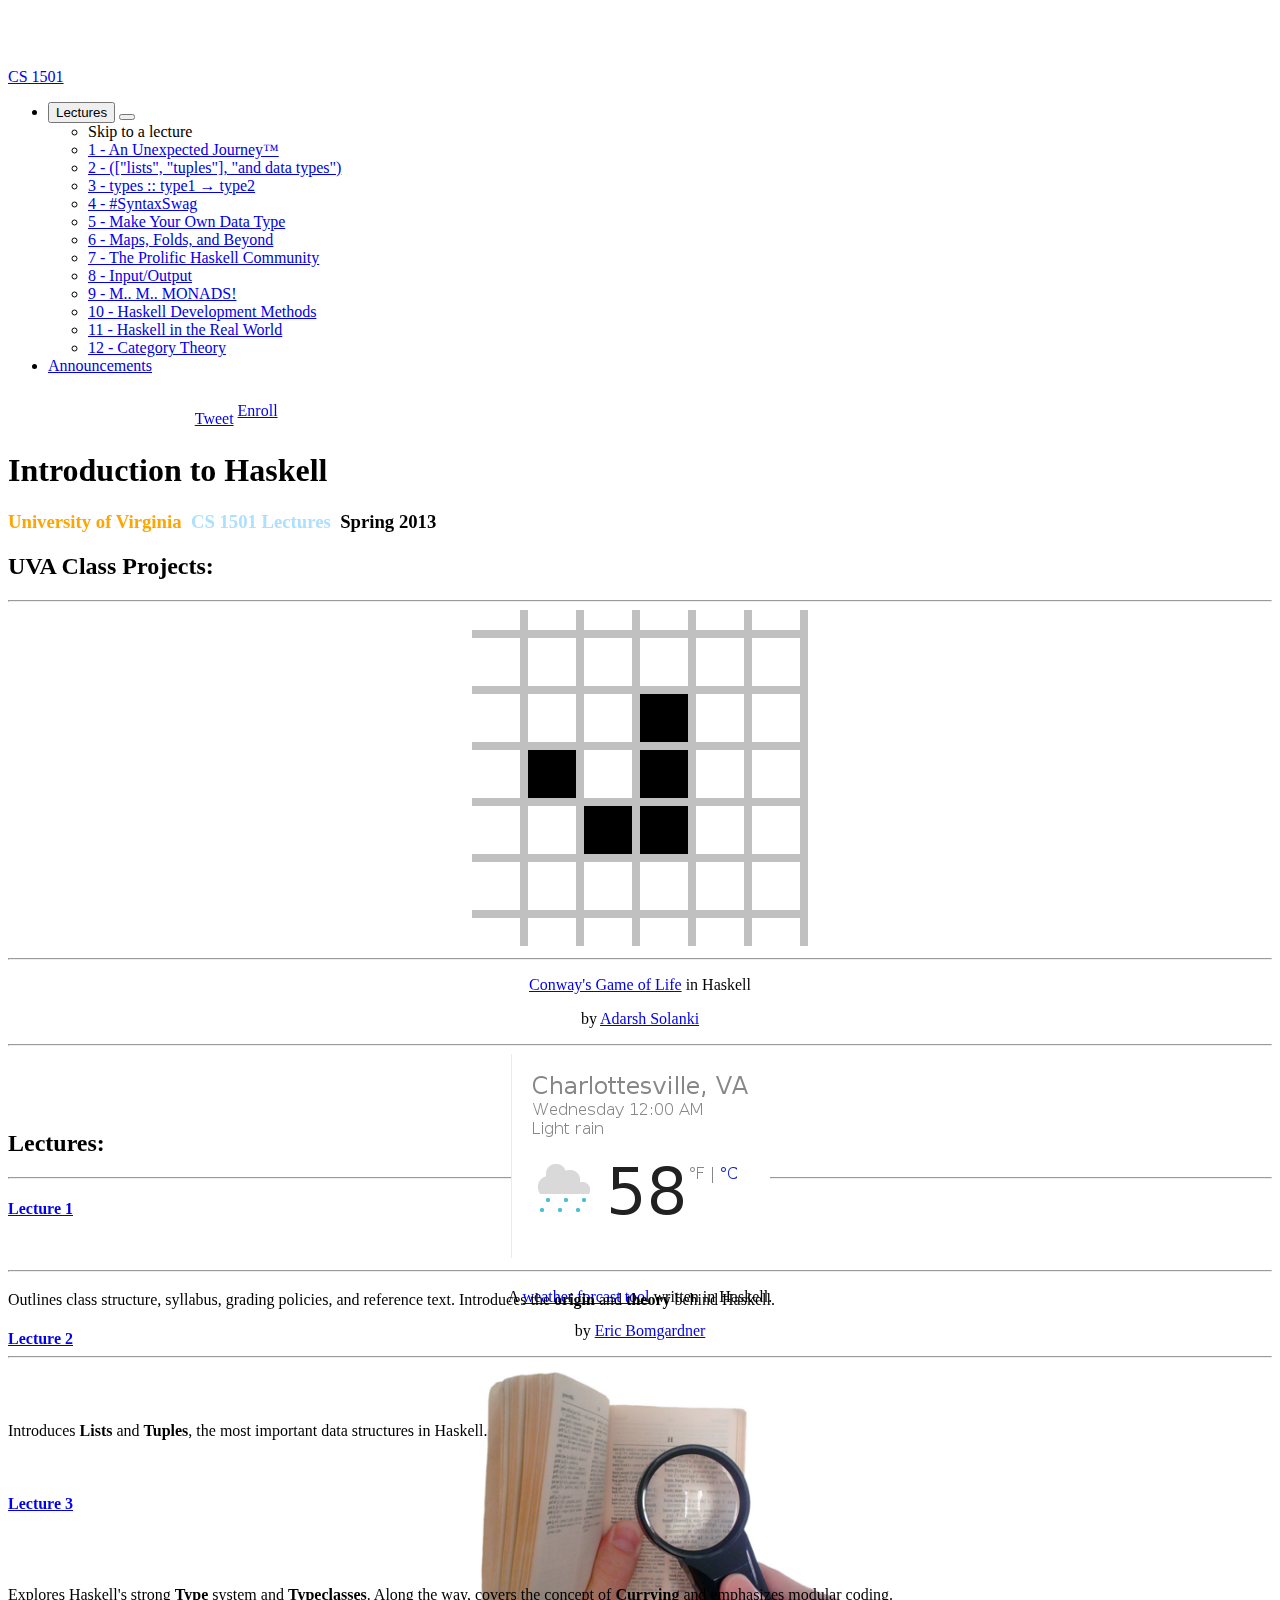
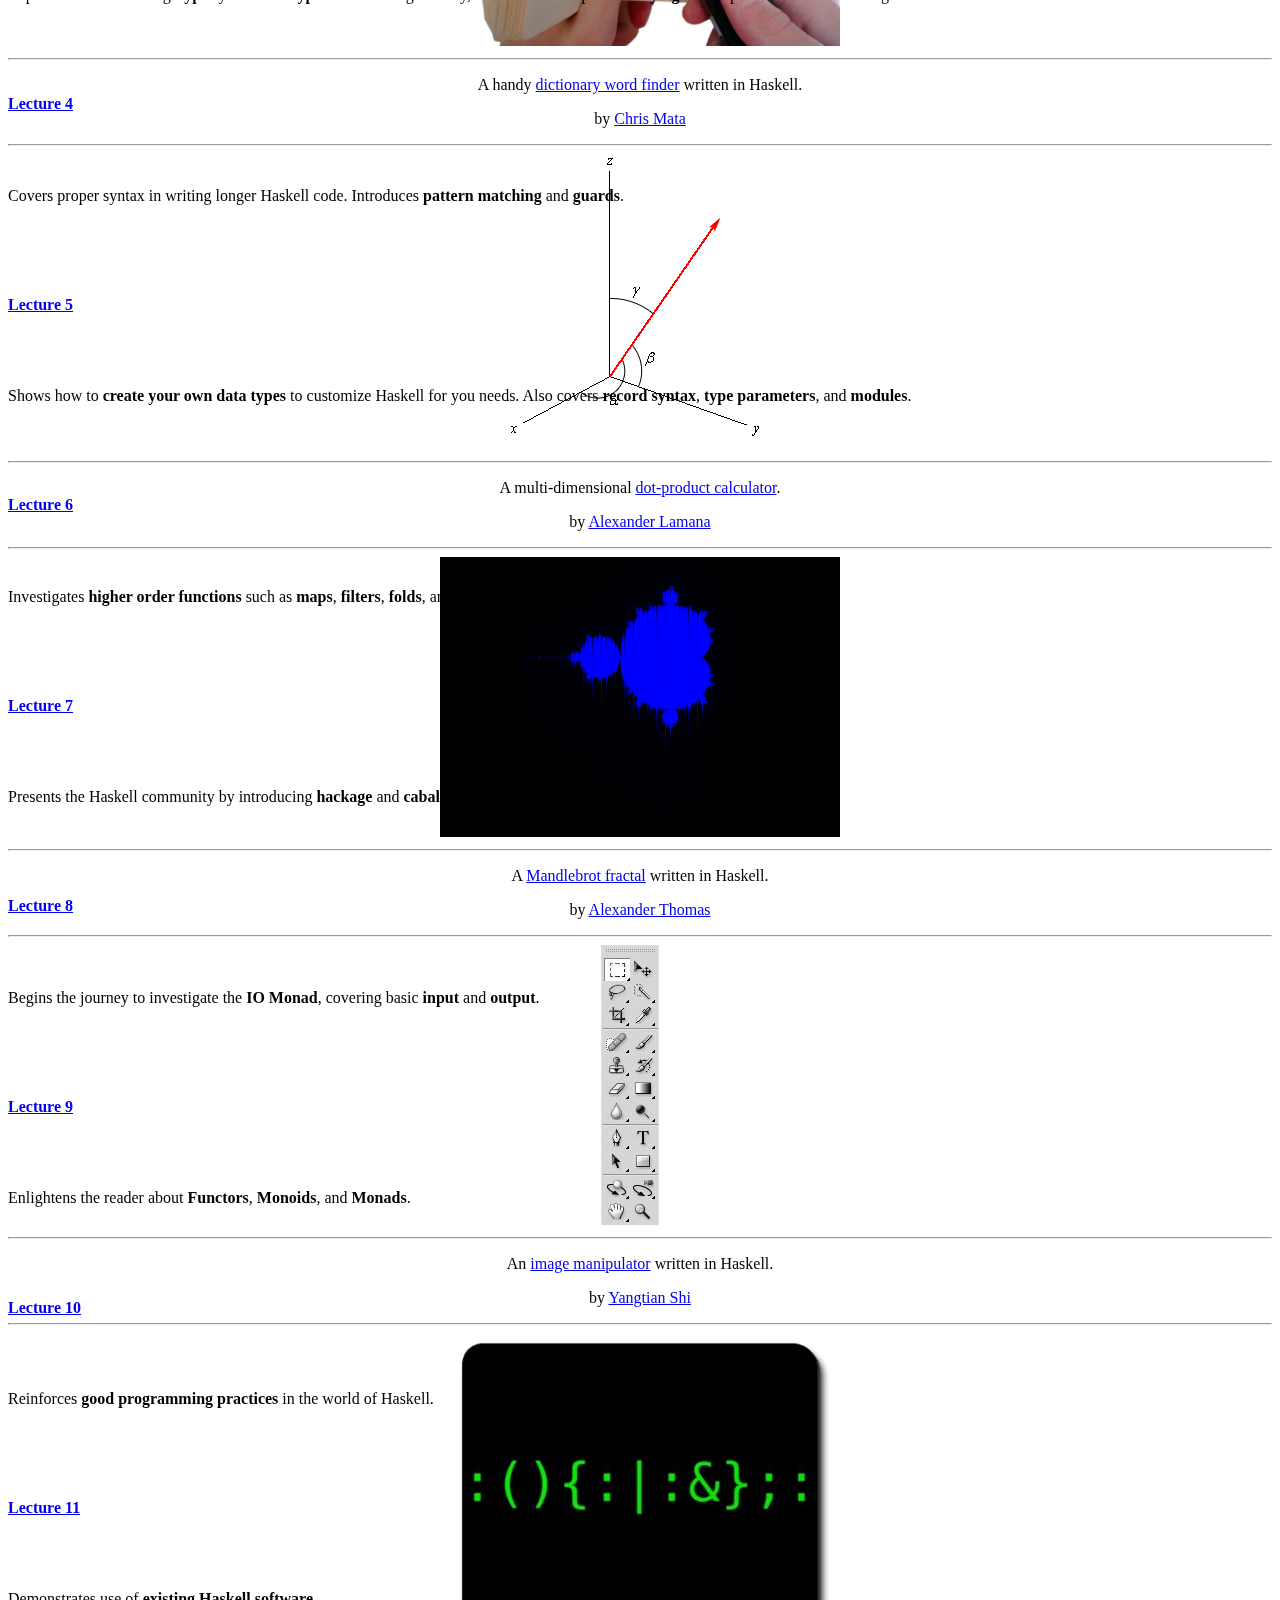
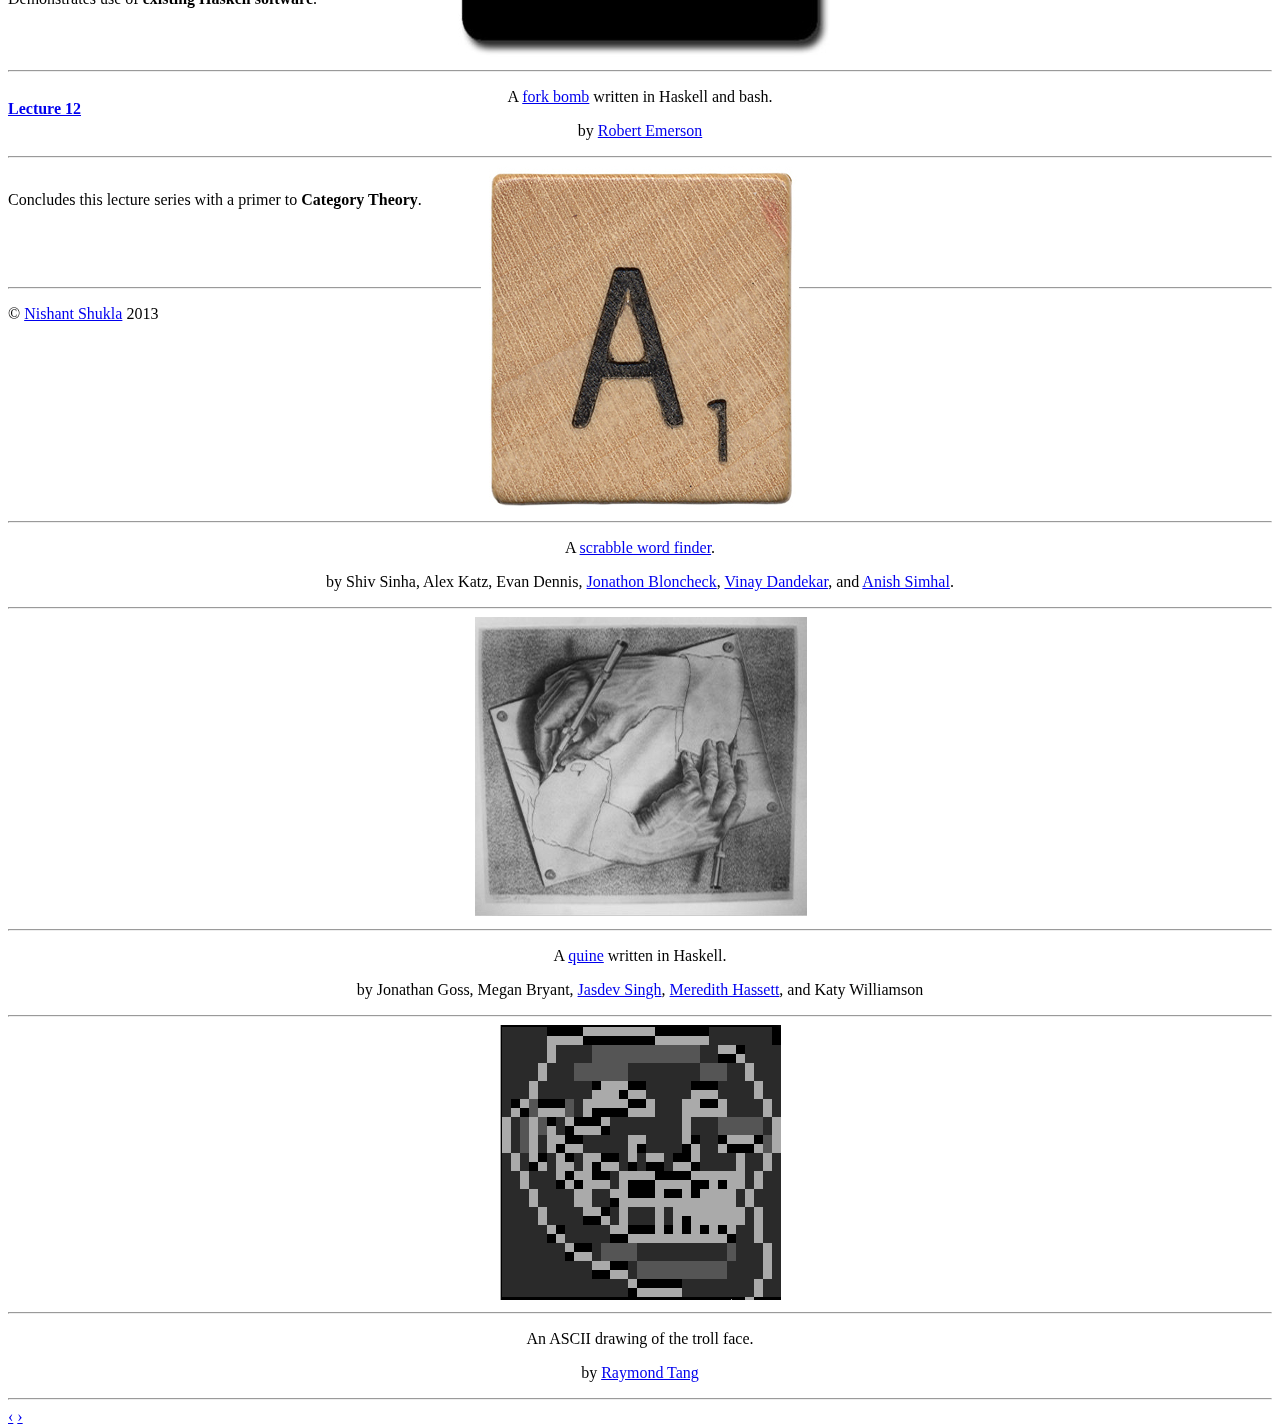
==== commit 03737d87: "added link" ====
--- a/index.html
+++ b/index.html
@@ -213,7 +213,7 @@
 	    <img src="Project_files/emerson.jpg">
 	    <hr>
 	    <p>
-		A <a target="_blank" href="https://github.com/Robert-Emerson/1501_final">form bomb</a> written in Haskell and bash.
+		A <a target="_blank" href="https://github.com/Robert-Emerson/1501_final">fork bomb</a> written in Haskell and bash.
 	    </p>
 	    <p>
 		by <a href="https://github.com/Robert-Emerson" target="_blank">Robert Emerson</a>
@@ -226,7 +226,7 @@
 	    <img src="Project_files/sinha.jpg">
 	    <hr>
 	    <p>
-		A <a target="_blank" src="http://oracle1.herokuapp.com/a/1138607768159313772621367192716933">scrabble word finder</a>.
+		A <a target="_blank" href="http://oracle1.herokuapp.com/a/1138607768159313772621367192716933">scrabble word finder</a>.
 	    </p>
 	    <p>
 		by Shiv Sinha, Alex Katz, Evan Dennis, <a href="https://twitter.com/j_blonchek" target="_blank">Jonathon Bloncheck</a>, <a href="https://twitter.com/vvdandekar" target="_blank">Vinay Dandekar</a>, and <a href="https://twitter.com/aksimhal" target="_blank">Anish Simhal</a>.
@@ -256,7 +256,7 @@
 		An ASCII drawing of the troll face.
 	    </p>
 	    <p>
-		by Raymond Tang
+		by <a href="https://twitter.com/Juntray" target="_blank">Raymond Tang</a>
 	    </p>
 	    <hr>
 	</center>
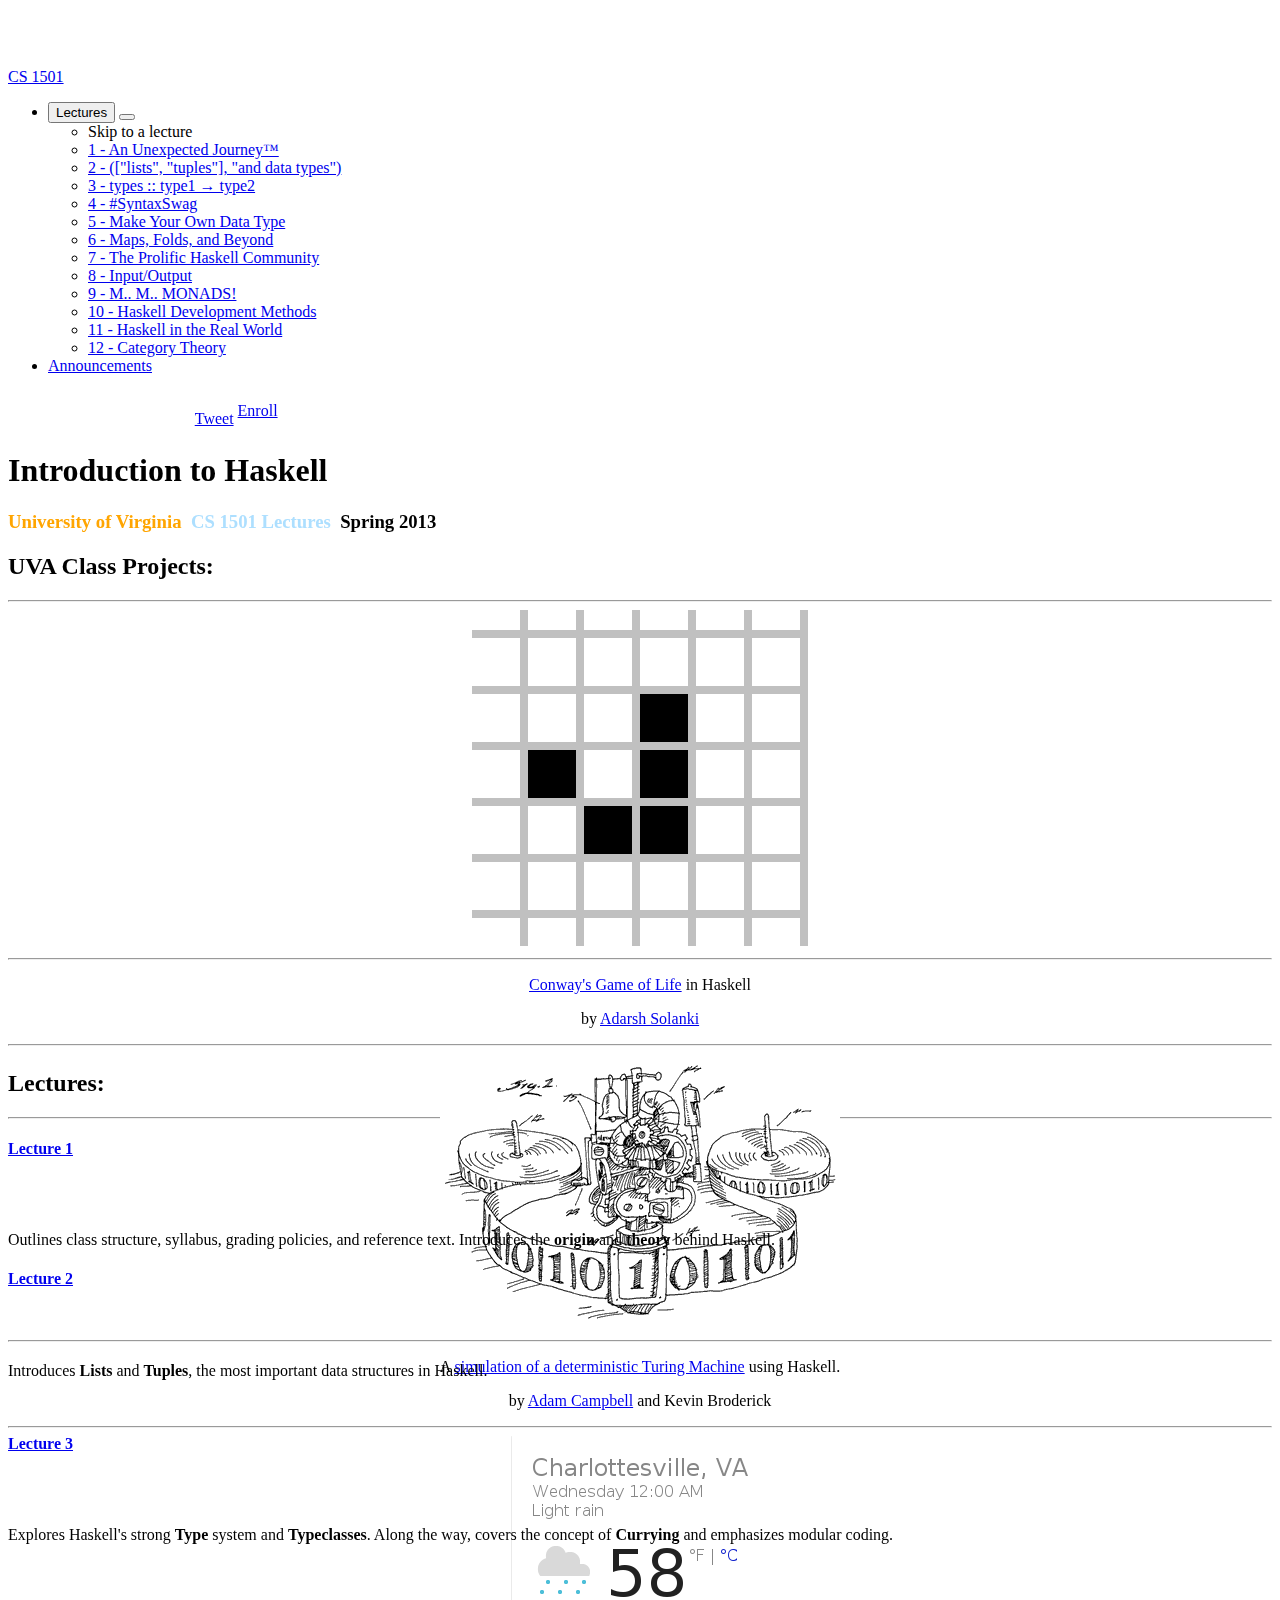
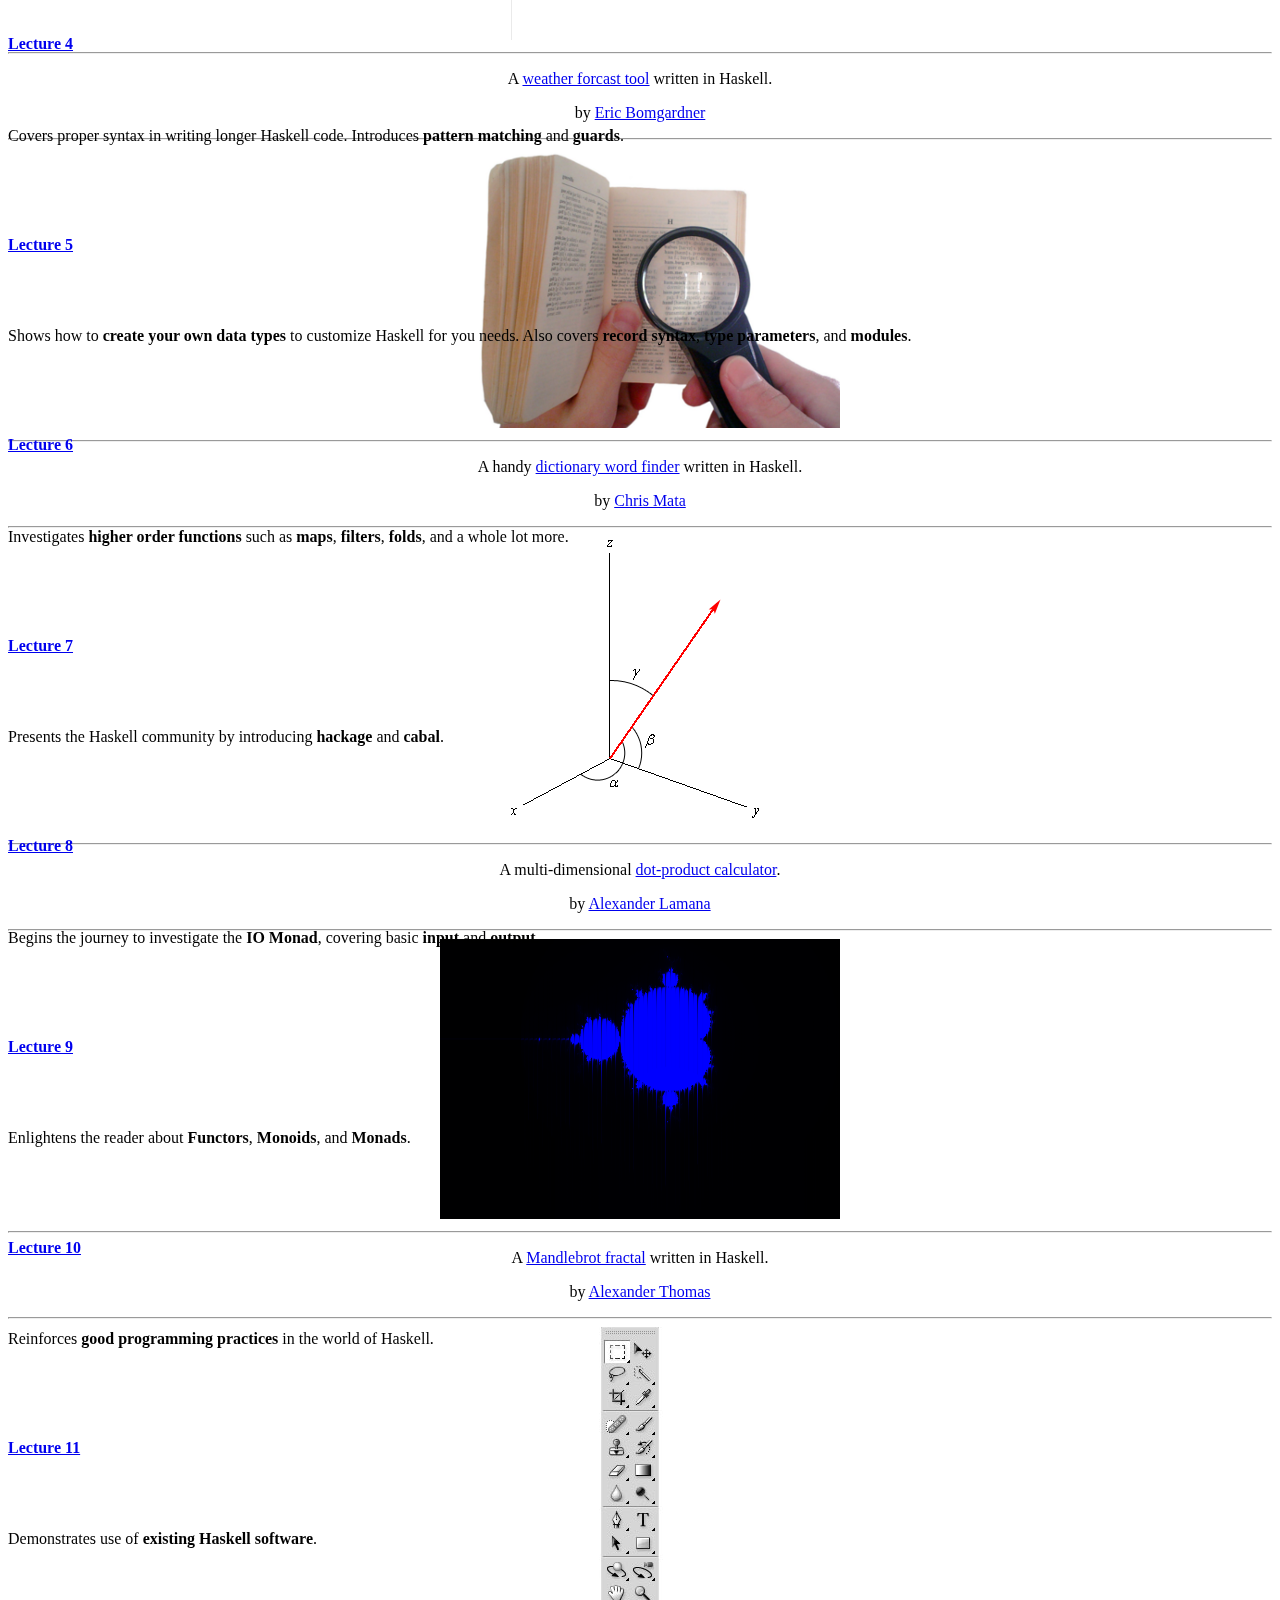
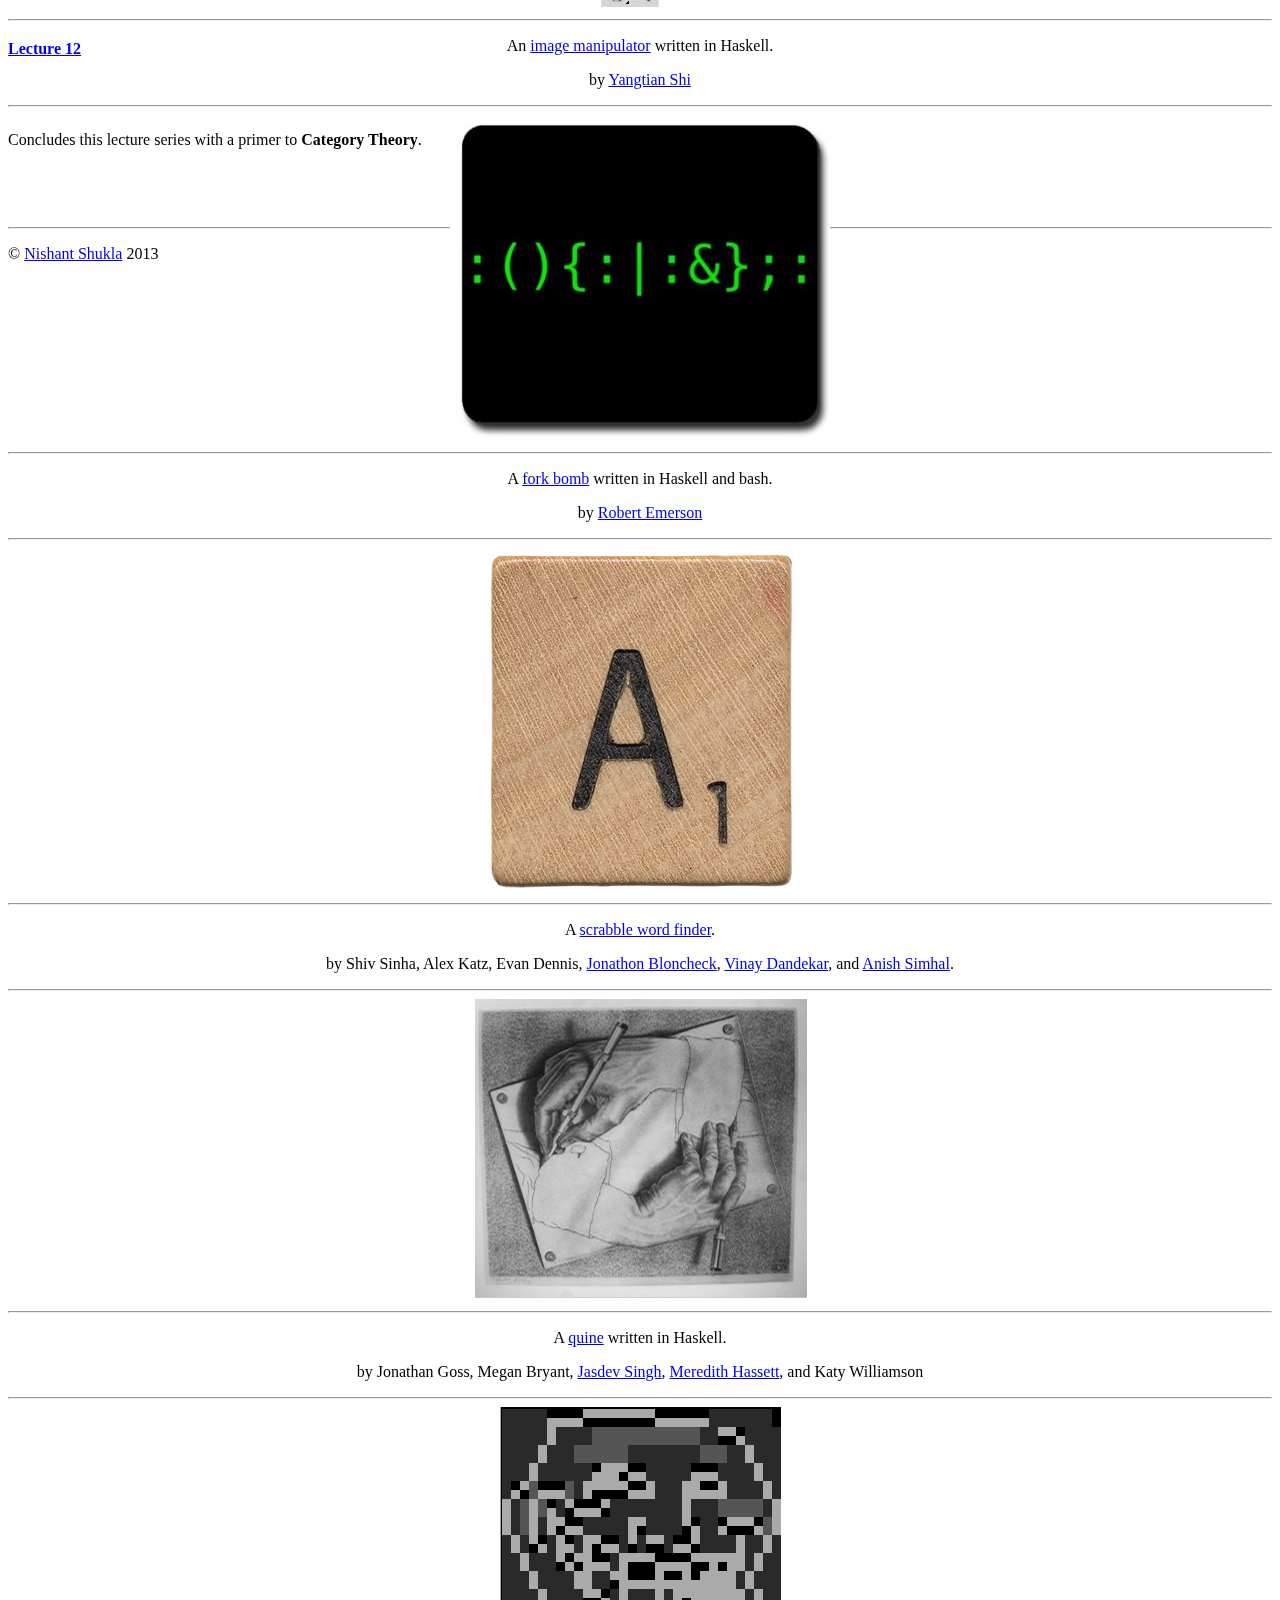
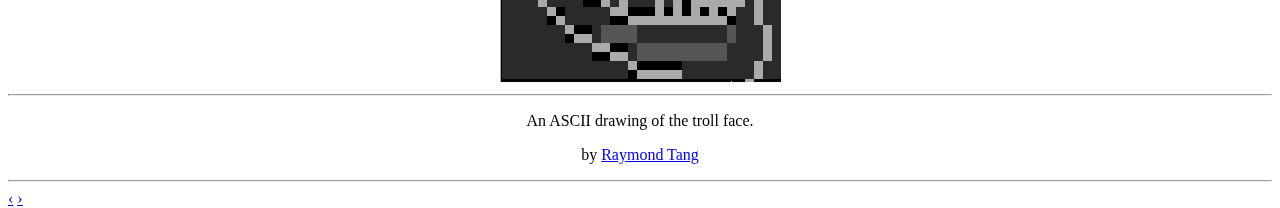
==== commit c30f09fb: "added 1 more project" ====
--- a/index.html
+++ b/index.html
@@ -118,7 +118,7 @@
 
 <h2>UVA Class Projects:</h2>
 <hr>
-<div id="myCarousel" class="carousel slide" style="height:500px;">
+<div id="myCarousel" class="carousel slide" style="height:440px;">
   <!-- Carousel items -->
   <div class="carousel-inner">
     <div class="active item"> <!-- 105/30 -->
@@ -130,6 +130,20 @@
 	    </p>
 	    <p>
 		by <a href="https://github.com/asolanki" target="_blank">Adarsh Solanki</a>
+	    </p>
+	    <hr>
+	</center>
+    </div>
+
+    <div class="item"> <!-- 105/30 -->
+	<center>
+	    <img src="Project_files/campbell.gif">
+	    <hr>
+	    <p>
+		A <a href="https://github.com/akroy/haskell-turing-complete" target="_blank">simulation of a deterministic Turing Machine</a> using Haskell.
+	    </p>
+	    <p>
+		by <a href="https://github.com/akroy" target="_blank">Adam Campbell</a> and Kevin Broderick
 	    </p>
 	    <hr>
 	</center>
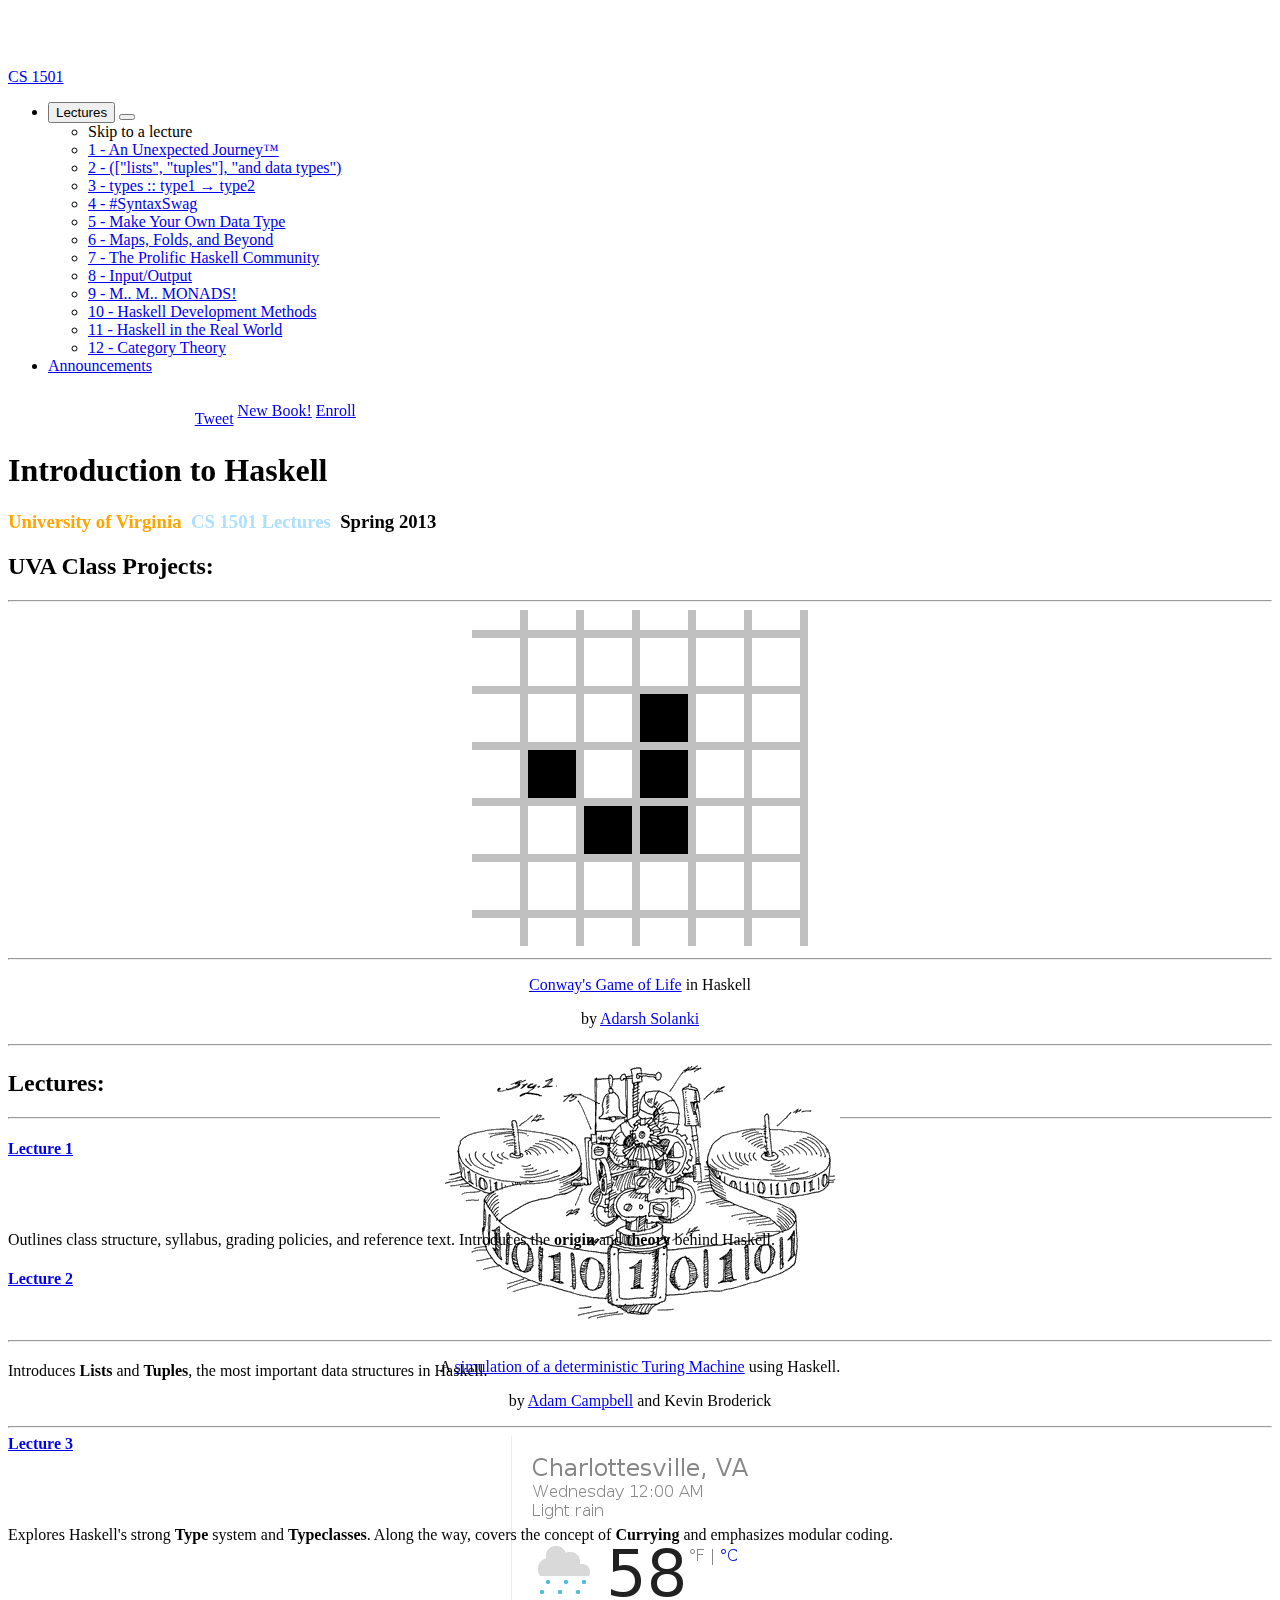
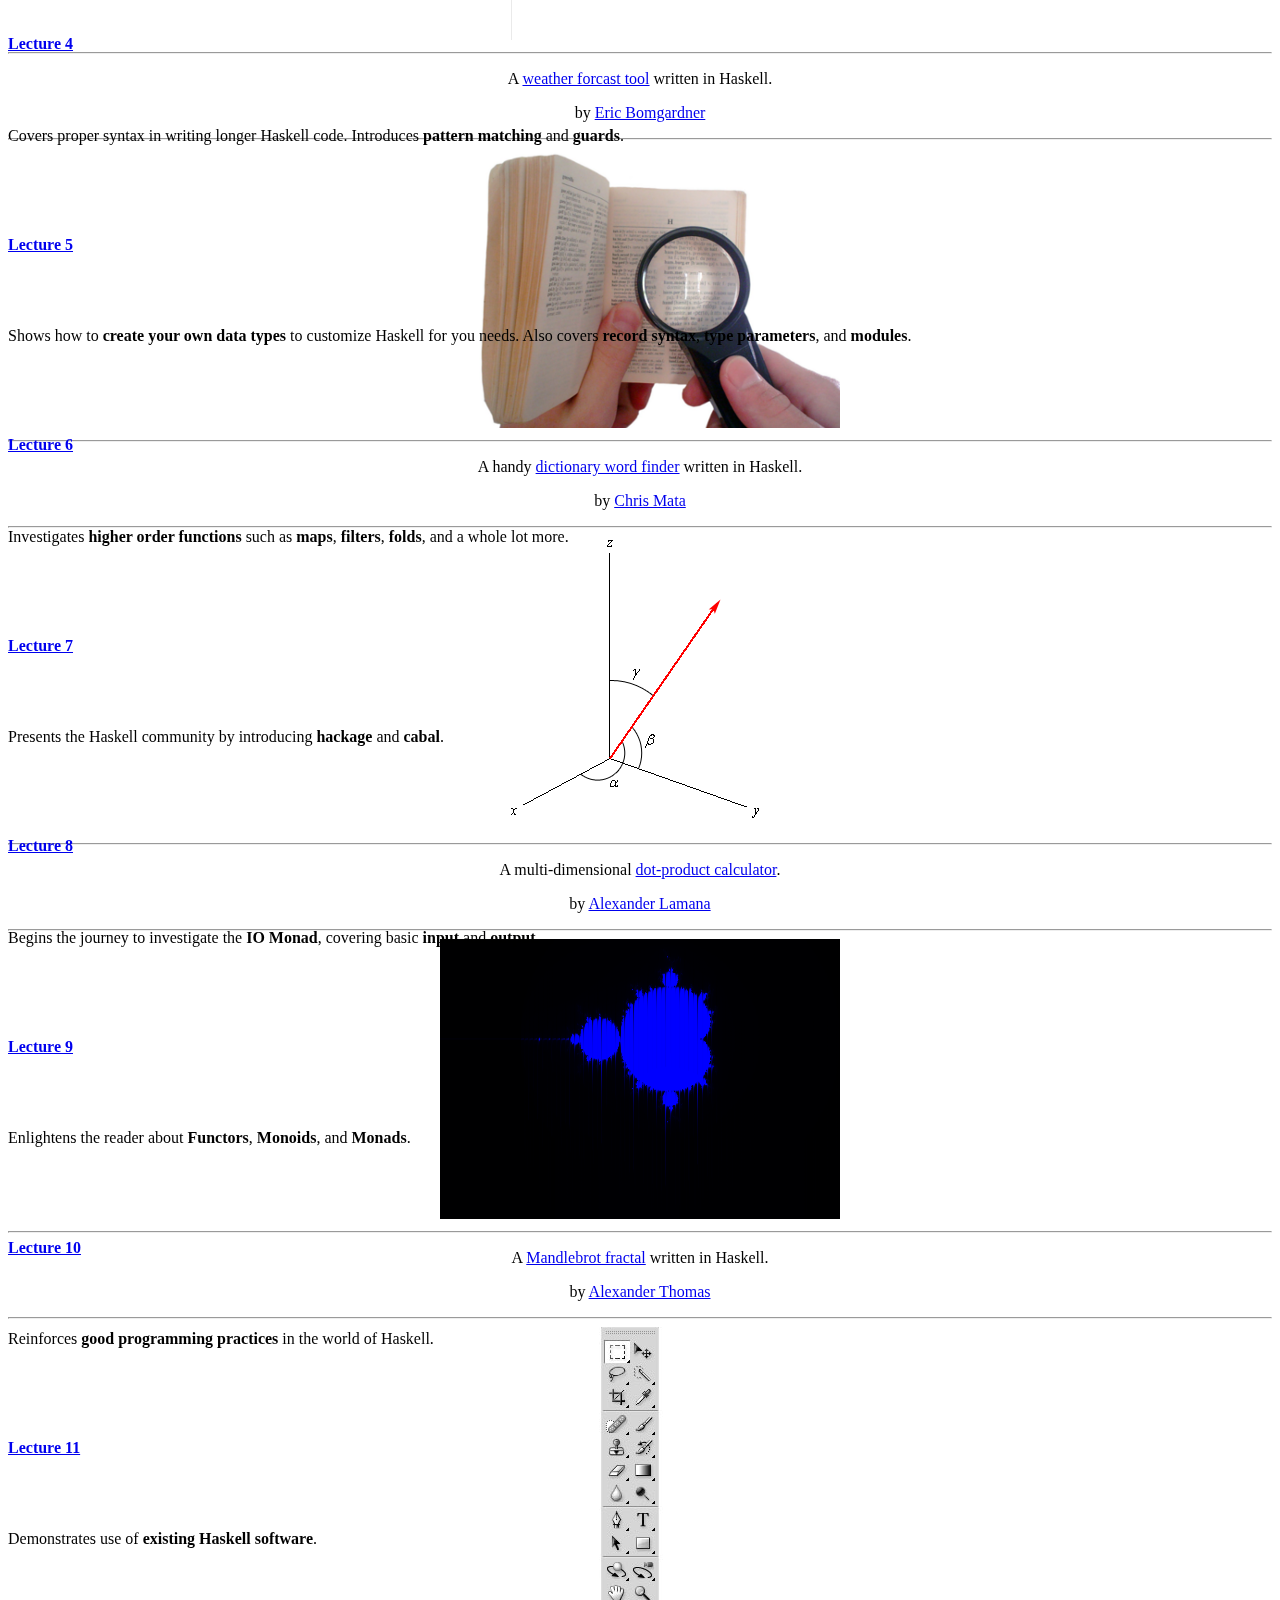
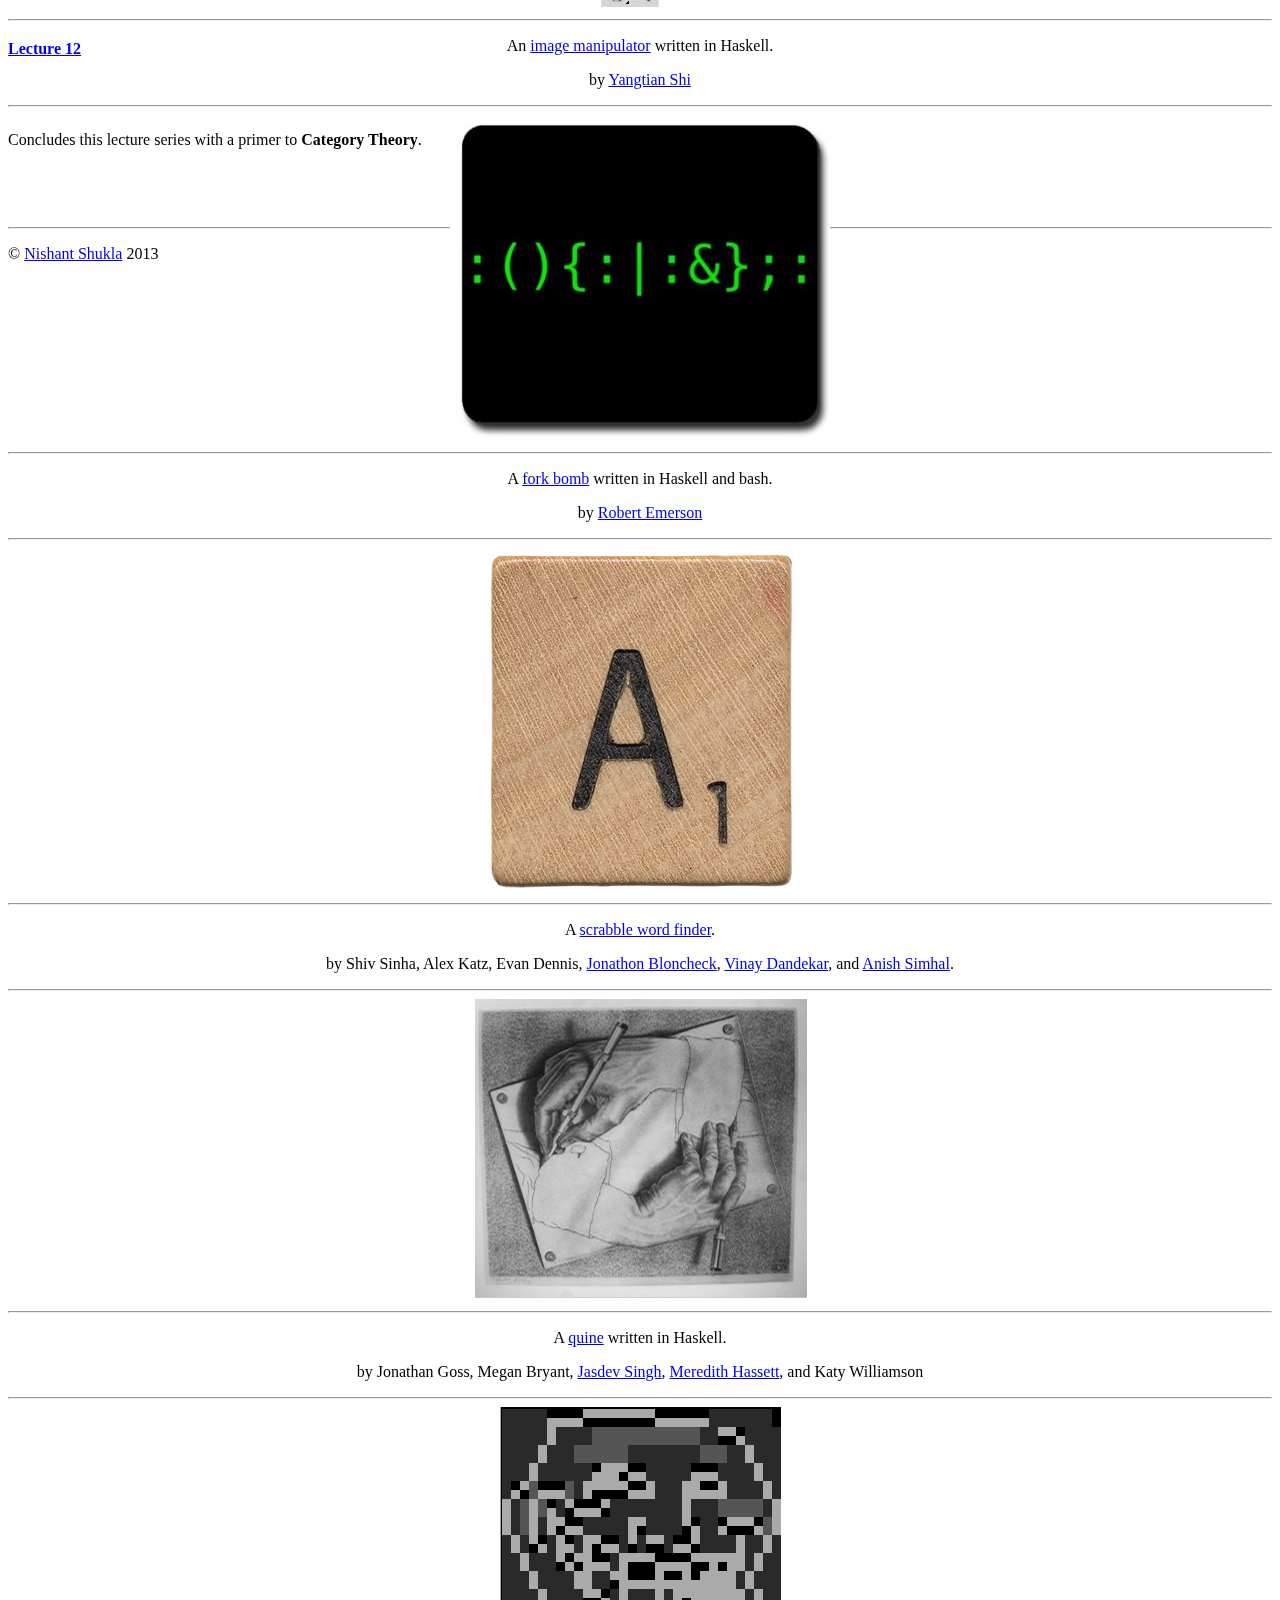
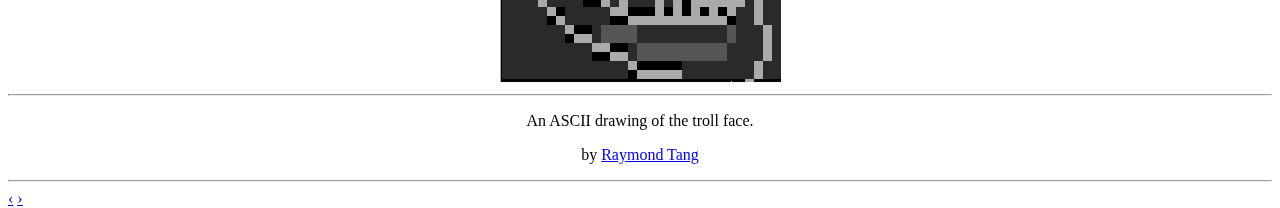
==== commit a742531c: "added book button" ====
--- a/index.html
+++ b/index.html
@@ -95,6 +95,9 @@
 </script>
 			      </div>
 			    </td>
+			    <td>
+			    <a class="btn btn-success" href="https://haskelldata.com">New Book!</a>
+			    </td>
 
 			    <td>
 			    <a class="btn btn-info" href="https://docs.google.com/spreadsheet/viewform?formkey=dGtrcXZJUGx1QkpqVnh1WlRpTDR1VUE6MQ">Enroll</a>
